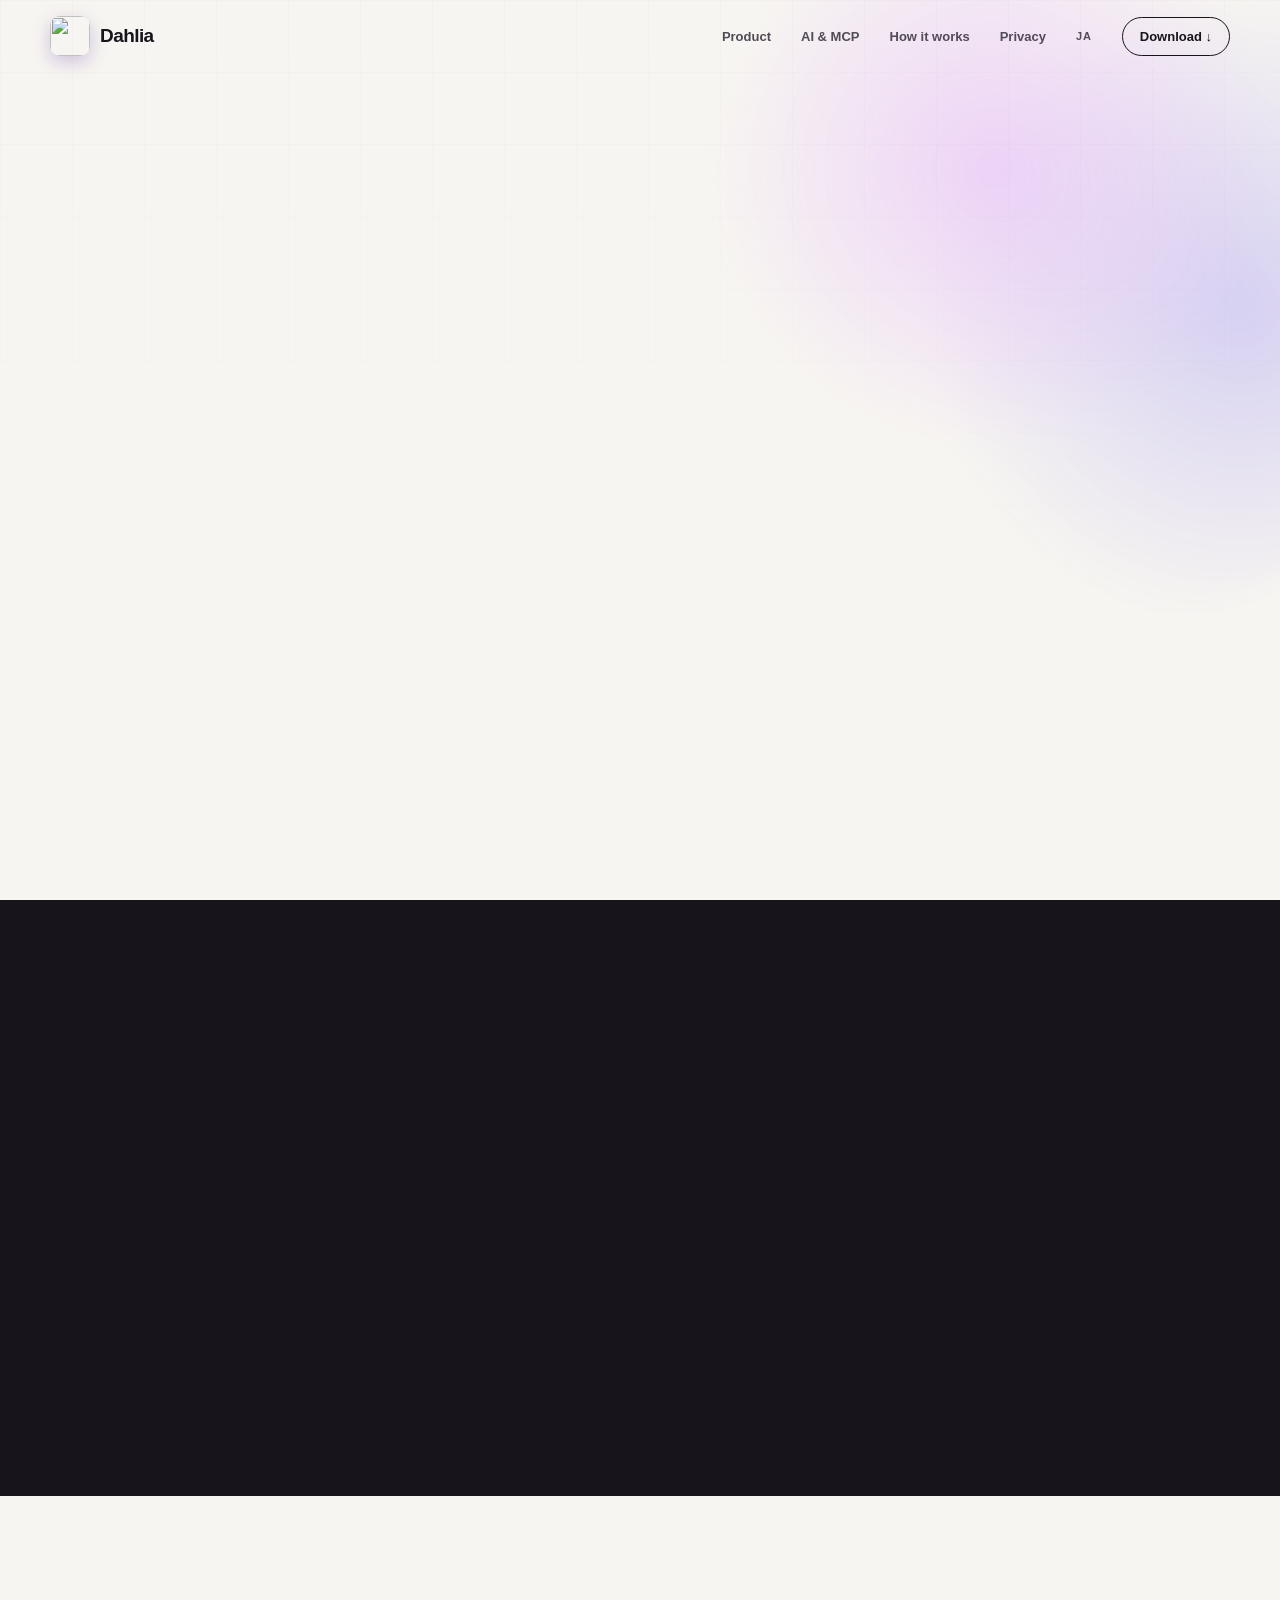
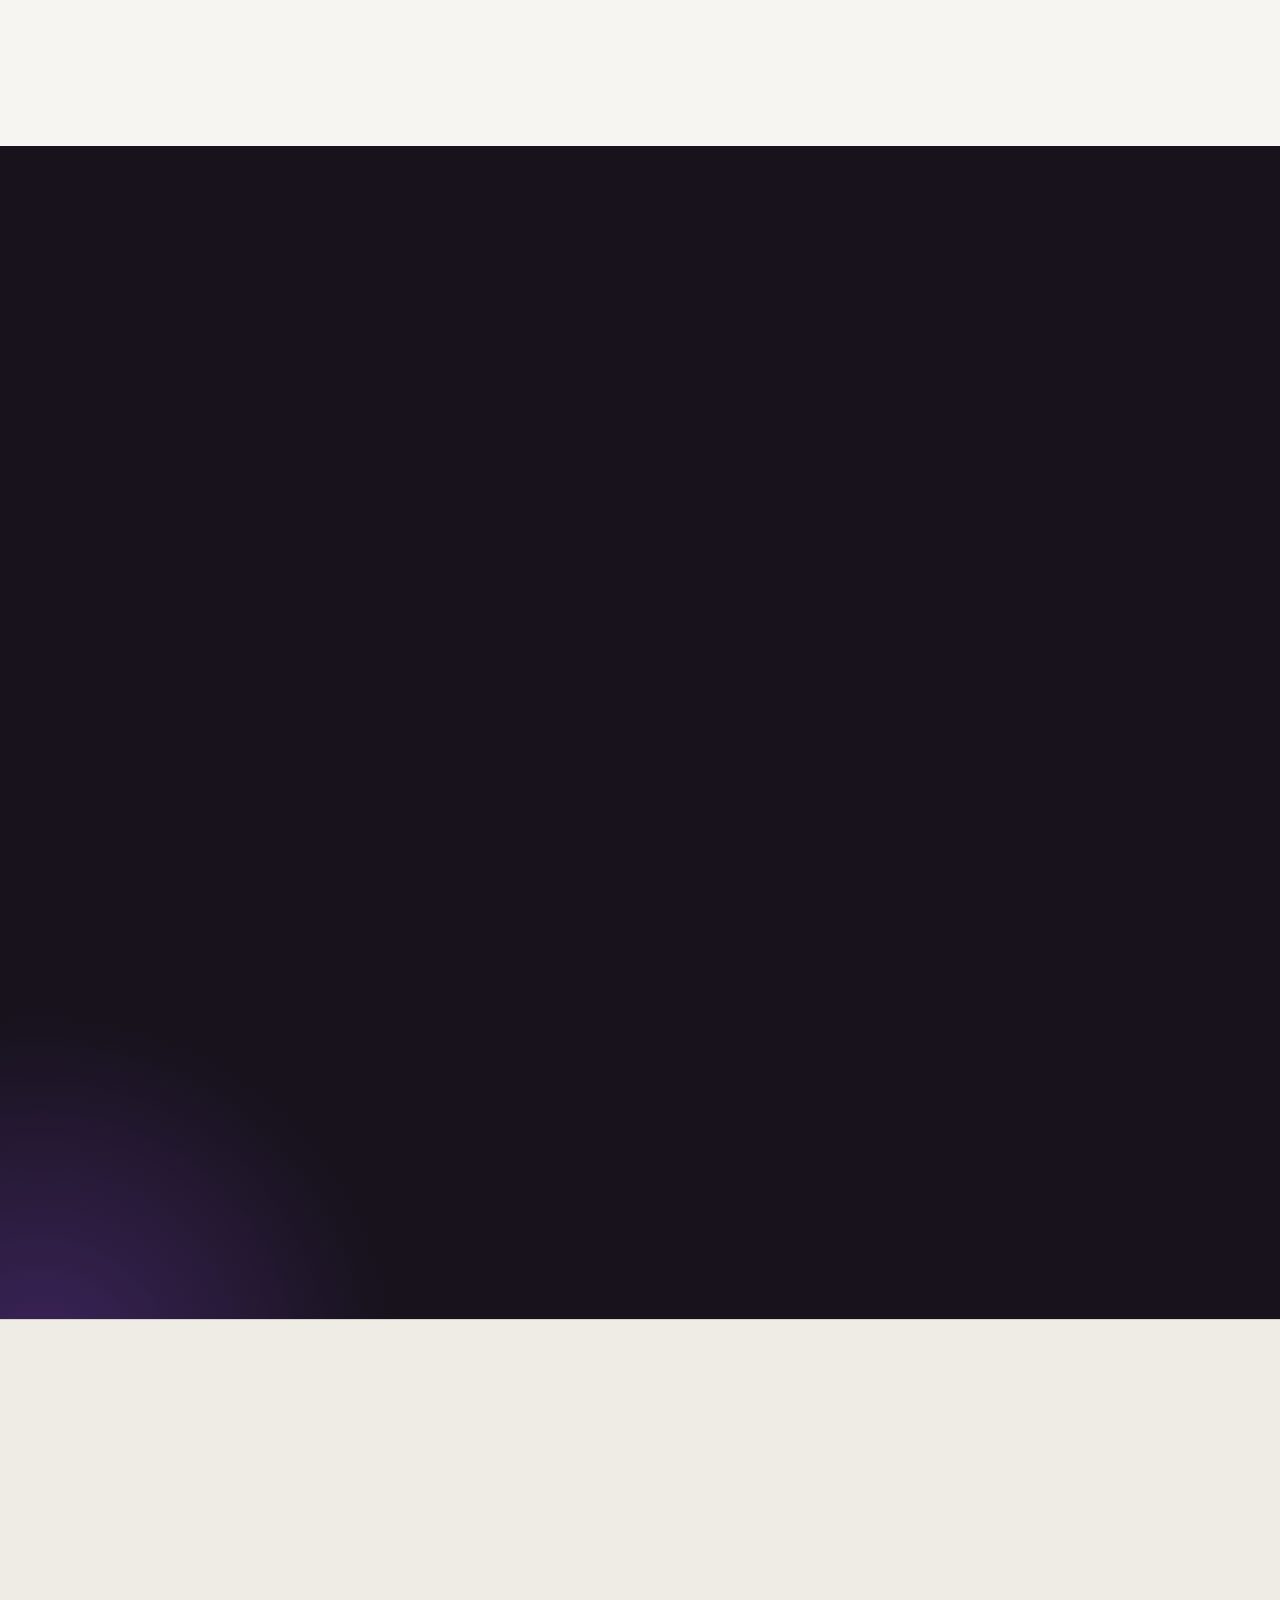
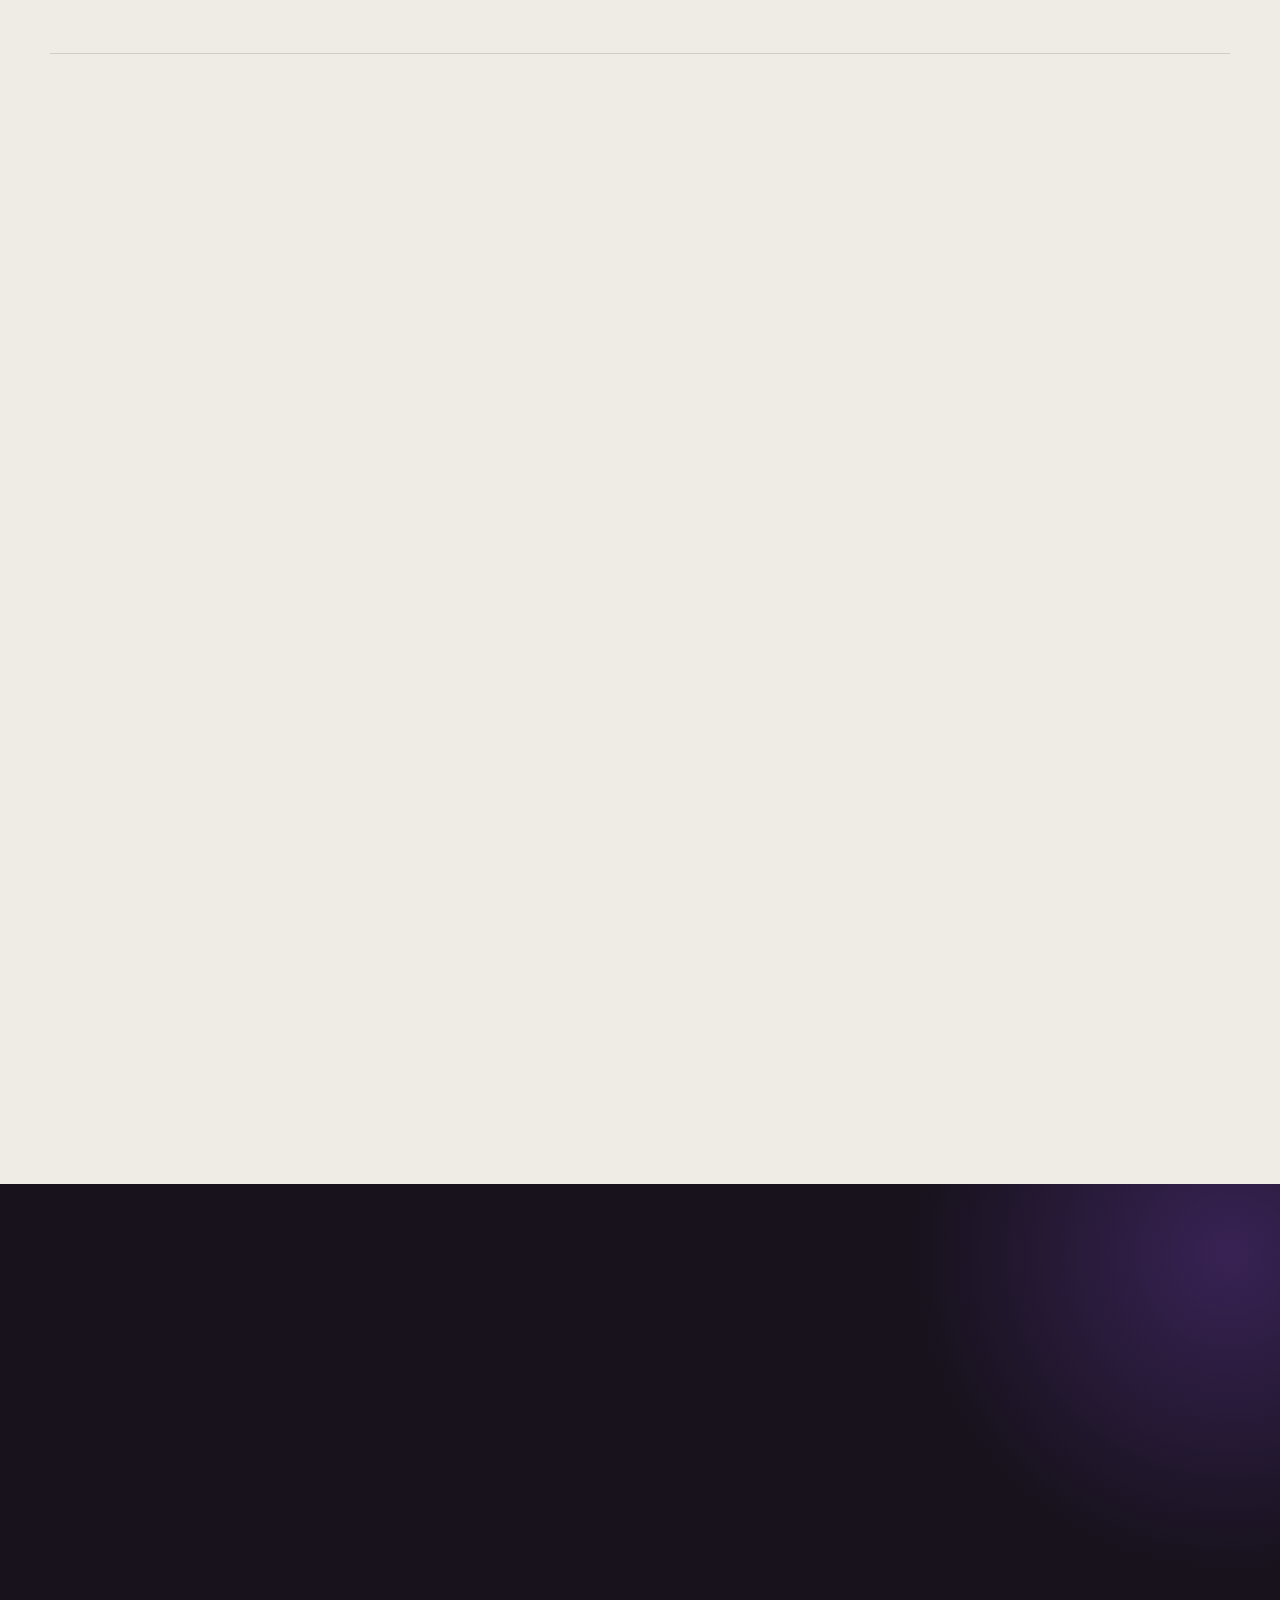
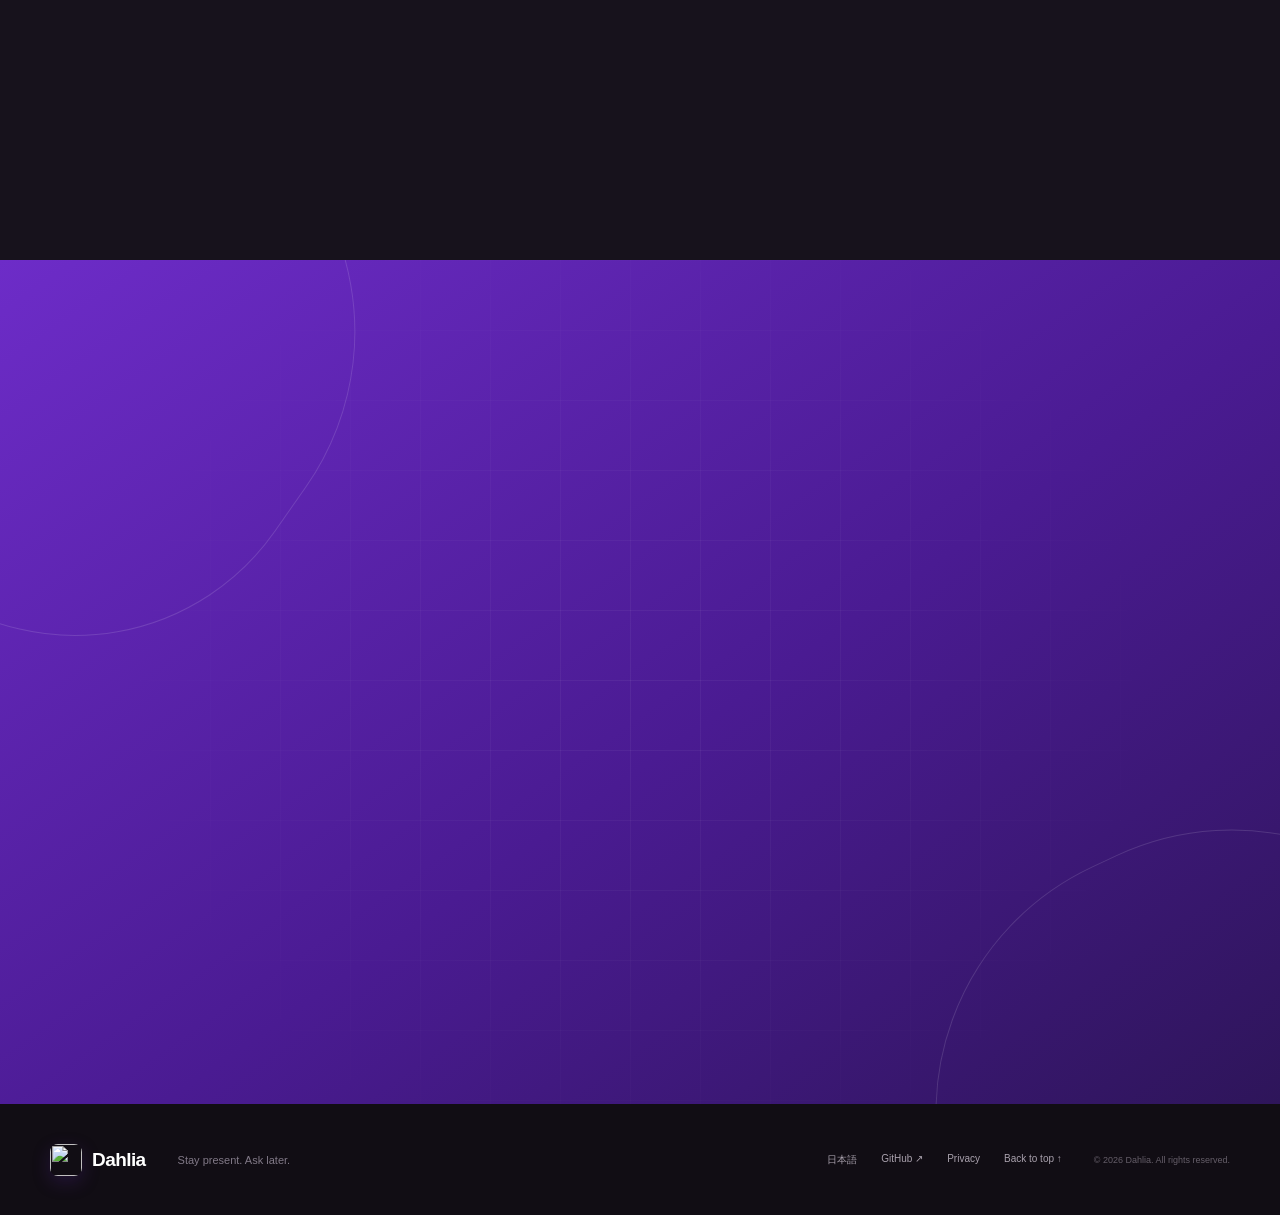
==== website/index.html @ 1abd6cbc "Add Google OAuth consent and privacy disclosures" ====
<!doctype html>
<html lang="en">
  <head>
    <meta charset="UTF-8" />
    <meta name="viewport" content="width=device-width, initial-scale=1.0" />
    <meta name="theme-color" content="#f7f5f1" />
    <meta
      name="description"
      content="Dahlia records and transcribes meetings on your Mac, then lets you summarize, ask questions, and securely access meeting knowledge from Claude Code or Codex through a read-only MCP server."
    />
    <meta property="og:type" content="website" />
    <meta property="og:locale" content="en_US" />
    <meta property="og:site_name" content="Dahlia" />
    <meta property="og:title" content="Dahlia — Stay present. Ask later." />
    <meta
      property="og:description"
      content="Capture every meeting, ask Dahlia what mattered, and bring your meeting memory into Claude Code or Codex through read-only MCP access."
    />
    <meta
      property="og:url"
      content="https://dahlia-ai.org/"
    />
    <meta
      property="og:image"
      content="https://dahlia-ai.org/assets/og-ai.png"
    />
    <meta name="twitter:card" content="summary_large_image" />
    <meta name="twitter:title" content="Dahlia — Stay present. Ask later." />
    <meta
      name="twitter:description"
      content="Capture every meeting, ask Dahlia what mattered, and bring your meeting memory into Claude Code or Codex through read-only MCP access."
    />
    <meta
      name="twitter:image"
      content="https://dahlia-ai.org/assets/og-ai.png"
    />
    <link rel="canonical" href="https://dahlia-ai.org/" />
    <link rel="alternate" hreflang="ja" href="https://dahlia-ai.org/ja/" />
    <link rel="alternate" hreflang="en" href="https://dahlia-ai.org/" />
    <link rel="alternate" hreflang="x-default" href="https://dahlia-ai.org/" />
    <link rel="icon" type="image/png" href="assets/app-icon.png" />
    <link rel="apple-touch-icon" href="assets/app-icon.png" />
    <link rel="manifest" href="site.webmanifest" />
    <link rel="stylesheet" href="styles.css" />
    <title>Dahlia — Stay present. Ask later.</title>
  </head>
  <body>
    <a class="skip-link" href="#main">Skip to content</a>

    <header class="site-header" data-header>
      <div class="nav-shell">
        <a class="brand" href="#top" aria-label="Dahlia home">
          <img src="assets/app-icon.png" alt="" width="40" height="40" />
          <span>Dahlia</span>
        </a>

        <button
          class="nav-toggle"
          type="button"
          aria-expanded="false"
          aria-controls="site-nav"
          aria-label="Open menu"
          data-nav-toggle
        >
          <span></span><span></span>
        </button>

        <nav id="site-nav" class="site-nav" aria-label="Main navigation" data-nav>
          <a href="#features">Product</a>
          <a href="#ai">AI &amp; MCP</a>
          <a href="#workflow">How it works</a>
          <a href="privacy/">Privacy</a>
          <a class="language-link" href="ja/" lang="ja" aria-label="このページを日本語で表示">JA</a>
          <a
            class="nav-cta"
            href="https://github.com/dahlia-org/dahlia/releases/latest/download/Dahlia.dmg"
            aria-label="Download the latest Dahlia DMG"
          >
            Download <span aria-hidden="true">↓</span>
          </a>
        </nav>
      </div>
    </header>

    <main id="main">
      <section class="hero" id="top">
        <div class="hero-glow" aria-hidden="true"></div>
        <div class="hero-grid" aria-hidden="true"></div>
        <div class="section-shell hero-layout">
          <div class="hero-copy">
            <div class="eyebrow reveal">Your private meeting memory for macOS</div>
            <h1 class="reveal reveal-delay-1">
              Stay present.<br />
              <span>Ask later.</span>
            </h1>
            <p class="hero-lead reveal reveal-delay-2">
              Dahlia captures the conversation, turns it into clear meeting memory,<br class="desktop-break" />
              and lets you ask questions in the app—or from Claude Code and Codex.
            </p>
            <div class="hero-actions reveal reveal-delay-3">
              <a
                class="button button-primary"
                href="https://github.com/dahlia-org/dahlia/releases/latest/download/Dahlia.dmg"
                aria-label="Download the latest Dahlia DMG"
              >
                <span class="button-mark" aria-hidden="true">↓</span>
                Download for Mac
              </a>
              <a class="text-link" href="https://github.com/dahlia-org/dahlia" target="_blank" rel="noreferrer">View on GitHub <span aria-hidden="true">↗</span></a>
            </div>
            <div class="hero-meta reveal reveal-delay-3" aria-label="Compatibility">
              <span><i aria-hidden="true"></i> macOS 26+</span>
              <span>On-device speech</span>
              <span>In-app AI + MCP</span>
            </div>
          </div>

          <div class="product-stage reveal reveal-delay-2" aria-label="Preview of the Dahlia app">
            <div class="stage-orbit stage-orbit-one" aria-hidden="true"></div>
            <div class="stage-orbit stage-orbit-two" aria-hidden="true"></div>
            <div class="floating-note note-one" aria-hidden="true">
              <span class="note-icon">✦</span>
              <span><b>Ask Dahlia</b><small>Answers from your meetings</small></span>
            </div>
            <div class="floating-note note-two" aria-hidden="true">
              <span class="menu-note-icon">▦</span>
              <span><b>Next event in 12 min</b><small>Join and record together</small></span>
            </div>

            <div class="mac-window">
              <div class="window-bar">
                <div class="traffic-lights" aria-hidden="true"><i></i><i></i><i></i></div>
                <div class="window-tools" aria-hidden="true">
                  <span>▤</span><span>□</span><span>▦</span><span>▭</span><span>⚙</span>
                </div>
                <div class="app-tabs" role="tablist" aria-label="Dahlia content views">
                  <button id="notes-tab" type="button" role="tab" tabindex="-1" aria-selected="false" aria-controls="notes-panel" data-app-tab="notes">Notes</button>
                  <button id="screenshots-tab" type="button" role="tab" tabindex="-1" aria-selected="false" aria-controls="screenshots-panel" data-app-tab="screenshots">Screenshots</button>
                  <button id="transcript-tab" type="button" role="tab" tabindex="-1" aria-selected="false" aria-controls="transcript-panel" data-app-tab="transcript">Transcript</button>
                  <button id="summary-tab" class="active" type="button" role="tab" aria-selected="true" aria-controls="summary-panel" data-app-tab="summary">Summary</button>
                </div>
                <div class="window-actions" aria-hidden="true"><span>↥</span><span>✦</span><span class="window-record">◉</span></div>
              </div>
              <div class="window-body">
                <aside class="app-sidebar">
                  <div class="search-bar">⌕&nbsp;&nbsp;Search meetings…</div>
                  <small>Today</small>
                  <button class="meeting-row active" type="button" tabindex="-1">
                    <i class="meeting-icon purple">▥</i>
                    <span><b>Team weekly</b><em>10:00&nbsp;&nbsp;32:18</em></span>
                  </button>
                  <button class="meeting-row" type="button" tabindex="-1">
                    <i class="meeting-icon blue">▥</i>
                    <span><b>Design review</b><em>09:00&nbsp;&nbsp;28:42</em></span>
                  </button>
                  <button class="meeting-row" type="button" tabindex="-1">
                    <i class="meeting-icon amber">▥</i>
                    <span><b>Project sync</b><em>Yesterday&nbsp;&nbsp;45:06</em></span>
                  </button>
                  <div class="sidebar-projects">
                    <small>Projects</small>
                    <p>▾ &nbsp; Product</p>
                    <p>　⌗ &nbsp; Weekly</p>
                    <p>　⌗ &nbsp; Research</p>
                  </div>
                </aside>

                <div class="app-main">
                  <div class="meeting-header">
                    <div>
                      <span class="demo-badge">Demo data</span>
                      <h2>Team weekly</h2>
                    </div>
                    <div class="record-badge"><i></i> 00:32:18</div>
                  </div>
                  <div class="meeting-meta" aria-hidden="true">
                    <span>▦ Today 10:00 · 32:18</span><span>▭ Product / Weekly⌄</span>
                  </div>
                  <div class="meeting-tags" aria-hidden="true">
                    <span>● weekly</span><span>● roadmap</span><span>● design</span><b>◇ Add tag</b>
                  </div>

                  <div id="summary-panel" class="app-panel" role="tabpanel" aria-labelledby="summary-tab" data-app-panel="summary">
                    <div class="summary-toolbar" aria-hidden="true"><span>▣ Open in Obsidian</span><span>◎ Open in browser</span></div>
                    <div class="summary-intro">
                      <span class="sparkle">✦</span>
                      <div><b>Team weekly: priorities and next actions</b><small>32-minute meeting summarized · Just now</small></div>
                    </div>
                    <div class="summary-block">
                      <h3>Overview</h3>
                      <p>We aligned on priorities for the next release and clarified ownership across the team.<em>00:01:12</em></p>
                    </div>
                    <div class="summary-block">
                      <h3>Decisions</h3>
                      <ul>
                        <li><i>✓</i><span>Decide the rollout scope after reviewing usage <em>00:08:24</em></span></li>
                        <li><i>✓</i><span>Update the sharing template before next time <em>00:16:40</em></span></li>
                      </ul>
                    </div>
                    <div class="action-card">
                      <div><span>Next actions</span><b>2</b></div>
                      <p><i></i> Update the sharing template <small>Before next time</small></p>
                      <p><i></i> Organize feedback <small>This week</small></p>
                    </div>
                  </div>

                  <div id="transcript-panel" class="app-panel transcript-panel" role="tabpanel" aria-labelledby="transcript-tab" data-app-panel="transcript" hidden>
                    <div class="transcript-line">
                      <time>00:28:12</time><span class="speaker speaker-a">Mic</span>
                      <p>For the next release, let’s prioritize the sharing flow.</p>
                    </div>
                    <div class="transcript-line">
                      <time>00:28:24</time><span class="speaker speaker-b">System</span>
                      <p>Let’s review usage before deciding how broadly to release it.</p>
                    </div>
                    <div class="transcript-line">
                      <time>00:29:03</time><span class="speaker speaker-a">Mic</span>
                      <p>I’ll update the sharing template before our next meeting.</p>
                    </div>
                    <div class="transcript-line current">
                      <time>00:32:18</time><span class="speaker speaker-b">System</span>
                      <p>Let’s confirm owners and deadlines, then wrap up. <i></i></p>
                    </div>
                    <div class="listening-line"><i></i> Listening…</div>
                  </div>

                  <div id="screenshots-panel" class="app-panel screenshots-panel" role="tabpanel" aria-labelledby="screenshots-tab" data-app-panel="screenshots" hidden>
                    <div class="shot-grid" aria-label="Sample screenshots">
                      <div class="shot-card"><div class="shot-art shot-art-a"><i></i><i></i><i></i></div><span>00:04:16</span></div>
                      <div class="shot-card"><div class="shot-art shot-art-b"><i></i><i></i><i></i></div><span>00:11:43</span></div>
                      <div class="shot-card"><div class="shot-art shot-art-c"><i></i><i></i><i></i></div><span>00:18:27</span></div>
                      <div class="shot-card"><div class="shot-art shot-art-d"><i></i><i></i><i></i></div><span>00:26:05</span></div>
                    </div>
                  </div>

                  <div id="notes-panel" class="app-panel notes-panel" role="tabpanel" aria-labelledby="notes-tab" data-app-panel="notes" hidden>
                    <div class="notes-paper">
                      <span>Meeting notes</span>
                      <p>• Confirm priorities for the next release</p>
                      <p>・Update the sharing template</p>
                      <p>• Organize feedback before the next meeting</p>
                    </div>
                  </div>
                </div>
              </div>
            </div>
          </div>
        </div>

        <div class="section-shell proof-strip reveal">
          <span>Google Meet</span><i></i><span>Zoom</span><i></i><span>Microsoft Teams</span><i></i><span>Slack</span><i></i><span>FaceTime</span>
          <strong>Works with any meeting app</strong>
        </div>
      </section>

      <section class="statement-section">
        <div class="section-shell statement-grid">
          <p class="section-index reveal">01 — WHY DAHLIA</p>
          <div>
            <h2 class="statement reveal">
              A meeting is more useful<br />
              <span>after it ends.</span>
            </h2>
            <p class="statement-copy reveal">
              Dahlia keeps the conversation as structured, local meeting memory—not another document to forget.
              Summarize it, ask it questions, or bring it into the AI tools where your work already happens.
            </p>
          </div>
        </div>
      </section>

      <section class="features-section" id="features">
        <div class="section-shell">
          <div class="section-heading reveal">
            <p class="section-index">02 — FEATURES</p>
            <h2>One meeting memory.<br />Three ways it works.</h2>
            <p>Capture the facts, understand what matters, and put that knowledge back to work.</p>
          </div>

          <div class="bento-grid">
            <article class="feature-card feature-card-wide feature-audio reveal">
              <div class="feature-copy">
                <span class="feature-number">01</span>
                <h3>Capture the whole meeting.</h3>
                <p>Join from the menu bar, record microphone and system audio together, and keep the words and meaningful screen changes in sync.</p>
                <div class="feature-tags"><span>One-click join</span><span>On-device speech</span><span>Smart screenshots</span></div>
              </div>
              <div class="wave-visual" aria-hidden="true">
                <div class="wave-label"><span><i class="mic-dot"></i> You</span><span>10:24</span></div>
                <div class="waveform wave-one"></div>
                <div class="wave-label"><span><i class="system-dot"></i> System audio</span><span>10:24</span></div>
                <div class="waveform wave-two"></div>
                <div class="wave-time"><span>00:00</span><span>00:15</span><span>00:30</span><span>00:45</span></div>
              </div>
            </article>

            <article class="feature-card feature-agent reveal">
              <span class="feature-number">02</span>
              <h3>Ask, don’t hunt.</h3>
              <p>Summarize a meeting or ask the in-app AI what was decided, why it mattered, and what happens next.</p>
              <div class="mini-summary" aria-hidden="true">
                <span>✦ Ask Dahlia</span>
                <p><i>✓</i> What did we decide?</p>
                <p><i>✓</i> Who owns the follow-up?</p>
                <p><i>✓</i> Compare this with last week</p>
              </div>
            </article>

            <article class="feature-card feature-mcp reveal">
              <span class="feature-number">03</span>
              <h3>Bring meetings to your AI.</h3>
              <p>Connect Claude Code or Codex through MCP. Search meetings and read stored summaries or confirmed transcripts without granting write access.</p>
              <div class="mcp-card-visual" aria-hidden="true">
                <div class="mcp-client-row"><span>Claude Code</span><i></i><span>Codex</span></div>
                <div class="mcp-tool-row"><code>query_meetings</code><b>READ ONLY</b></div>
                <div class="mcp-tool-row"><code>get_meeting</code><b>VAULT SCOPED</b></div>
                <div class="mcp-tool-row"><code>get_meeting_transcript</code><b>CONFIRMED</b></div>
              </div>
            </article>

            <p class="support-heading reveal">Everything around it, already handled.</p>

            <article class="feature-card feature-support feature-menubar reveal">
              <div class="feature-copy">
                <span class="feature-number">CALENDAR</span>
                <h3>From event to recording.</h3>
                <p>See today’s agenda in the menu bar, then open the meeting and start recording together.</p>
                <div class="feature-tags"><span>Calendar agenda</span><span>Join + record</span><span>Quick controls</span></div>
              </div>
              <div class="menubar-visual" aria-hidden="true">
                <div class="mac-menu-strip"><span>▦</span><strong>Product weekly · Starts in 12 min</strong><b>◉</b></div>
                <div class="menu-popover">
                  <small>Today</small>
                  <div class="agenda-event">
                    <div><i>●</i><span class="agenda-details"><b>10:00&nbsp;&nbsp;Product weekly</b><em>Google Calendar</em></span><strong>›</strong></div>
                    <span class="agenda-action"><i>◉</i> Join Meeting (with recording)</span>
                  </div>
                  <hr />
                  <p><i>◉</i> Start Recording</p>
                  <p><i>▤</i> Live Subtitles</p>
                  <p><i>□</i> Open Dahlia</p>
                </div>
              </div>
            </article>

            <article class="feature-card feature-support feature-screenshots reveal">
              <div class="feature-copy">
                <span class="feature-number">VISUAL CONTEXT</span>
                <h3>Save what changed.</h3>
                <p>Dahlia saves meaningful changes from the screen or window you choose, in sync with the conversation.</p>
                <div class="feature-tags"><span>Auto capture</span><span>Change detection</span><span>Multimodal AI</span></div>
              </div>
              <div class="screenshot-capture-visual" aria-hidden="true">
                <div class="capture-settings-row">
                  <span><i></i> Automatic screenshots</span>
                  <b>Every 30 sec</b>
                  <em>20% change</em>
                </div>
                <div class="capture-sequence">
                  <div class="capture-frame">
                    <div class="capture-slide capture-slide-a"><i></i><i></i><i></i></div>
                    <span>00:00</span><b>Saved</b>
                  </div>
                  <div class="capture-connector"><i></i><span>No change</span></div>
                  <div class="capture-frame is-skipped">
                    <div class="capture-slide capture-slide-a"><i></i><i></i><i></i></div>
                    <span>00:30</span><b>Skipped</b>
                  </div>
                  <div class="capture-connector is-active"><i></i><span>Changed</span></div>
                  <div class="capture-frame">
                    <div class="capture-slide capture-slide-b"><i></i><i></i><i></i></div>
                    <span>01:00</span><b>Saved</b>
                  </div>
                </div>
              </div>
            </article>

            <article class="feature-card feature-support feature-organize reveal">
              <div class="feature-copy">
                <span class="feature-number">ORGANIZE</span>
                <h3>Keep it useful.</h3>
                <p>Use projects and tags, then export to Markdown, Obsidian, or Google Drive when you need to share.</p>
                <div class="export-row" aria-label="Supported organization and export destinations">
                  <span>MD</span><span>Ob</span><span>G</span><span>#</span>
                </div>
              </div>
              <div class="folder-visual" aria-hidden="true">
                <div class="folder-card folder-back"><span>RESEARCH</span></div>
                <div class="folder-card folder-middle"><span>MEETINGS</span></div>
                <div class="folder-card folder-front">
                  <small>PROJECT / DAHLIA</small>
                  <h4>Product weekly</h4>
                  <p>Prioritize improvements to the sharing flow in the next release.</p>
                  <div><span>#product</span><span>#weekly</span></div>
                </div>
              </div>
            </article>
          </div>
        </div>
      </section>

      <section class="ai-section" id="ai">
        <div class="ai-glow" aria-hidden="true"></div>
        <div class="section-shell">
          <div class="ai-heading reveal">
            <p class="section-index">03 — ONE MEMORY, TWO WAYS IN</p>
            <div>
              <h2>Ask in Dahlia.<br />Continue in your tools.</h2>
              <p>The in-app agent and MCP clients work from the same local meeting database, with access limited to the Vault you choose.</p>
            </div>
          </div>

          <div class="ai-showcase">
            <article class="agent-demo reveal">
              <div class="demo-topline"><span><i>✦</i> Dahlia AI</span><b>IN APP</b></div>
              <div class="chat-question">What changed from last week’s product meeting?</div>
              <div class="chat-answer">
                <span class="answer-mark">✦</span>
                <div>
                  <p>The team narrowed the rollout to invited workspaces first. The sharing template is now assigned to Maya for Friday.</p>
                  <small>Based on 2 meetings in Product / Weekly</small>
                </div>
              </div>
              <div class="chat-composer"><span>Ask about your meetings…</span><b>↑</b></div>
            </article>

            <article class="mcp-demo reveal">
              <div class="demo-topline"><span><i>⌁</i> Dahlia MCP</span><b>LOCAL · READ ONLY</b></div>
              <h3>Your meeting context, where the next action happens.</h3>
              <p>Copy the registration command from Settings, then let Claude Code or Codex find meetings, read summaries, and inspect confirmed original transcript segments.</p>
              <div class="client-pills" aria-label="Supported MCP clients"><span>Claude Code</span><span>Codex CLI</span></div>
              <ul class="access-list">
                <li><i>01</i><span><b>Search meetings</b><small>By title, project, tag, or date</small></span></li>
                <li><i>02</i><span><b>Read stored summaries</b><small>Markdown, exactly as Dahlia saved it</small></span></li>
                <li><i>03</i><span><b>Inspect confirmed transcripts</b><small>No notes, screenshots, audio, or drafts exposed</small></span></li>
              </ul>
            </article>
          </div>
        </div>
      </section>

      <section class="workflow-section" id="workflow">
        <div class="section-shell">
          <div class="workflow-heading reveal">
            <p class="section-index">04 — HOW IT WORKS</p>
            <h2>From live conversation<br />to working context.</h2>
          </div>

          <ol class="steps-list">
            <li class="step reveal">
              <span class="step-number">1</span>
              <div class="step-visual step-record" aria-hidden="true">
                <span class="record-ring"><i></i></span>
                <p>Click to record</p>
              </div>
              <div class="step-copy"><small>CAPTURE</small><h3>Stay in the meeting</h3><p>Join from the menu bar and start recording in one click. Dahlia keeps the audio, transcript, and selected visual context aligned.</p></div>
            </li>
            <li class="step reveal">
              <span class="step-number">2</span>
              <div class="step-visual step-transcribe" aria-hidden="true">
                <div><span>00:12</span><p>For the next release—</p></div>
                <div><span>00:16</span><p>Let’s prioritize sharing.</p></div>
                <i></i>
              </div>
              <div class="step-copy"><small>UNDERSTAND</small><h3>Review or ask</h3><p>Generate a structured summary, or ask the in-app agent for decisions, background, and follow-ups across meetings in the selected Vault.</p></div>
            </li>
            <li class="step reveal">
              <span class="step-number">3</span>
              <div class="step-visual step-summarize" aria-hidden="true">
                <span>⌁</span><div><i></i><i></i><i></i></div><b>MCP</b>
              </div>
              <div class="step-copy"><small>ACT</small><h3>Carry the context forward</h3><p>Export the note, or let Claude Code and Codex read the relevant meetings through Vault-scoped, read-only MCP access.</p></div>
            </li>
          </ol>
        </div>
      </section>

      <section class="privacy-section" id="privacy">
        <div class="privacy-glow" aria-hidden="true"></div>
        <div class="section-shell privacy-layout">
          <div class="privacy-copy reveal">
            <p class="section-index">05 — LOCAL BY DESIGN</p>
            <h2>Your meeting memory<br />stays yours.</h2>
            <p>
              Dahlia stores meetings in a local SQLite database and processes speech on your Mac.
              AI receives context only when you ask a question, generate a summary, or enable automatic summaries.
              External clients get read-only access to the Vault you explicitly select.
            </p>
          </div>
          <div class="privacy-cards">
            <article class="privacy-card reveal">
              <span class="privacy-icon" aria-hidden="true">◉</span>
              <div><h3>Local meeting database</h3><p>Transcripts, summaries, screenshots, and notes are organized in Dahlia on your Mac.</p></div>
            </article>
            <article class="privacy-card reveal">
              <span class="privacy-icon" aria-hidden="true">⌁</span>
              <div><h3>On-device transcription</h3><p>Apple Speech turns conversation into text locally while you record.</p></div>
            </article>
            <article class="privacy-card reveal">
              <span class="privacy-icon" aria-hidden="true">⌂</span>
              <div><h3>Scoped, read-only access</h3><p>MCP exposes only meeting search, stored summaries, and confirmed original transcripts in the selected Vault.</p></div>
            </article>
          </div>
        </div>
      </section>

      <section class="final-cta">
        <div class="cta-petal cta-petal-a" aria-hidden="true"></div>
        <div class="cta-petal cta-petal-b" aria-hidden="true"></div>
        <div class="section-shell cta-inner reveal">
          <img src="assets/app-icon.png" alt="Dahlia" width="104" height="104" />
          <p class="section-index">READY FOR YOUR NEXT MEETING?</p>
          <h2>Stay present now.<br />Ask anything later.</h2>
          <p>Turn every meeting into context you can search,<br />question, and carry into your next piece of work.</p>
          <a
            class="button button-light"
            href="https://github.com/dahlia-org/dahlia/releases/latest/download/Dahlia.dmg"
            aria-label="Download the latest Dahlia DMG"
          >
            Download the latest release <span aria-hidden="true">↓</span>
          </a>
          <span class="cta-meta">macOS 26+ · Latest release · DMG</span>
        </div>
      </section>
    </main>

    <footer class="site-footer">
      <div class="section-shell footer-inner">
        <a class="brand footer-brand" href="#top">
          <img src="assets/app-icon.png" alt="" width="32" height="32" />
          <span>Dahlia</span>
        </a>
        <p>Stay present. Ask later.</p>
        <div class="footer-links">
          <a href="ja/" lang="ja">日本語</a>
          <a href="https://github.com/dahlia-org/dahlia" target="_blank" rel="noreferrer">GitHub ↗</a>
          <a href="privacy/">Privacy</a>
          <a href="#top">Back to top ↑</a>
        </div>
        <small>© 2026 Dahlia. All rights reserved.</small>
      </div>
    </footer>

    <script src="script.js" defer></script>
  </body>
</html>
---- website/styles.css ----
:root {
  color-scheme: light;
  --paper: #f7f5f1;
  --card: #fffefa;
  --ink: #17141c;
  --muted: #69636f;
  --line: rgba(31, 24, 37, 0.12);
  --violet: #7041e6;
  --violet-deep: #4b1eaa;
  --magenta: #c840d5;
  --radius-lg: 36px;
  --shell: min(1180px, calc(100% - 48px));
  font-family: -apple-system, BlinkMacSystemFont, "SF Pro Display", "Hiragino Sans", "Yu Gothic UI", sans-serif;
  font-synthesis: none;
  text-rendering: optimizeLegibility;
}

* {
  box-sizing: border-box;
}

html {
  scroll-behavior: smooth;
  scroll-padding-top: 96px;
}

body {
  margin: 0;
  color: var(--ink);
  background: var(--paper);
  overflow-x: hidden;
}

body.nav-open {
  overflow: hidden;
}

a {
  color: inherit;
  text-decoration: none;
}

button,
a {
  -webkit-tap-highlight-color: transparent;
}

button,
input,
textarea,
select {
  font: inherit;
}

img {
  display: block;
  max-width: 100%;
}

.skip-link {
  position: fixed;
  top: 12px;
  left: 12px;
  z-index: 100;
  padding: 10px 16px;
  border-radius: 10px;
  background: var(--ink);
  color: white;
  transform: translateY(-150%);
  transition: transform 180ms ease;
}

.skip-link:focus {
  transform: translateY(0);
}

.section-shell {
  width: var(--shell);
  margin-inline: auto;
}

.heading-line,
.copy-line {
  display: block;
}

.mobile-copy-line {
  display: inline;
}

html[lang="ja"] :where(h1, h2, h3) {
  text-wrap: balance;
}

html[lang="ja"] p {
  text-wrap: pretty;
}

html[lang="ja"] .hero h1 {
  font-size: clamp(52px, 5.1vw, 76px);
  line-height: 1.06;
  letter-spacing: -0.055em;
}

html[lang="ja"] .statement {
  font-size: clamp(44px, 5.7vw, 76px);
  line-height: 1.12;
  letter-spacing: -0.05em;
}

html[lang="ja"] :where(.section-heading h2, .ai-heading h2, .workflow-heading h2, .privacy-copy h2) {
  letter-spacing: -0.045em;
}

.site-header {
  position: fixed;
  inset: 0 0 auto;
  z-index: 50;
  padding: 16px 0;
  transition: padding 240ms ease, background 240ms ease, border-color 240ms ease;
  border-bottom: 1px solid transparent;
}

.site-header.scrolled {
  padding-block: 10px;
  background: rgba(247, 245, 241, 0.82);
  border-color: rgba(31, 24, 37, 0.08);
  -webkit-backdrop-filter: blur(20px) saturate(140%);
  backdrop-filter: blur(20px) saturate(140%);
}

.nav-shell {
  width: var(--shell);
  margin-inline: auto;
  display: flex;
  align-items: center;
  justify-content: space-between;
}

.brand {
  display: inline-flex;
  align-items: center;
  gap: 10px;
  font-size: 19px;
  font-weight: 740;
  letter-spacing: -0.03em;
}

.brand img {
  border-radius: 10px;
  box-shadow: 0 6px 18px rgba(91, 45, 163, 0.25);
}

.site-nav {
  display: flex;
  align-items: center;
  gap: 30px;
  font-size: 13px;
  font-weight: 650;
}

.site-nav > a:not(.nav-cta) {
  position: relative;
  color: #514b57;
}

.site-nav > a:not(.nav-cta)::after {
  content: "";
  position: absolute;
  inset: auto 0 -7px;
  height: 1px;
  background: var(--violet);
  transform: scaleX(0);
  transform-origin: right;
  transition: transform 180ms ease;
}

.site-nav > a:not(.nav-cta):hover::after {
  transform: scaleX(1);
  transform-origin: left;
}

.site-nav .language-link {
  color: var(--violet);
  font-size: 11px;
  letter-spacing: 0.08em;
}

.nav-cta {
  padding: 11px 17px;
  border: 1px solid var(--ink);
  border-radius: 99px;
  transition: color 180ms ease, background 180ms ease, transform 180ms ease;
}

.nav-cta:hover {
  color: white;
  background: var(--ink);
  transform: translateY(-1px);
}

.nav-toggle {
  display: none;
  width: 44px;
  height: 44px;
  border: 0;
  border-radius: 50%;
  background: transparent;
}

.nav-toggle span {
  display: block;
  width: 21px;
  height: 1.5px;
  margin: 6px auto;
  background: var(--ink);
  transition: transform 180ms ease;
}

.hero {
  position: relative;
  min-height: 100vh;
  padding: 148px 0 42px;
  overflow: hidden;
}

.hero-glow {
  position: absolute;
  width: 780px;
  height: 780px;
  right: -210px;
  top: -160px;
  border-radius: 50%;
  background:
    radial-gradient(circle at 36% 42%, rgba(225, 169, 255, 0.63), transparent 42%),
    radial-gradient(circle at 68% 60%, rgba(116, 100, 244, 0.36), transparent 45%);
  filter: blur(12px);
  opacity: 0.7;
}

.hero-grid {
  position: absolute;
  inset: 0;
  opacity: 0.24;
  background-image:
    linear-gradient(rgba(39, 28, 47, 0.07) 1px, transparent 1px),
    linear-gradient(90deg, rgba(39, 28, 47, 0.07) 1px, transparent 1px);
  background-size: 72px 72px;
  -webkit-mask-image: linear-gradient(to bottom, black, transparent 76%);
  mask-image: linear-gradient(to bottom, black, transparent 76%);
}

.hero-layout {
  position: relative;
  z-index: 2;
  display: grid;
  grid-template-columns: minmax(400px, 0.86fr) minmax(570px, 1.14fr);
  gap: 52px;
  align-items: center;
}

.eyebrow,
.section-index {
  margin: 0;
  font-size: 11px;
  line-height: 1.4;
  font-weight: 760;
  letter-spacing: 0.16em;
  text-transform: uppercase;
  color: var(--violet);
}

.eyebrow {
  display: inline-flex;
  align-items: center;
  gap: 9px;
  padding: 8px 12px;
  border: 1px solid rgba(112, 65, 230, 0.24);
  border-radius: 999px;
  background: rgba(255, 255, 255, 0.55);
}

.eyebrow::before {
  content: "";
  width: 6px;
  height: 6px;
  border-radius: 50%;
  background: linear-gradient(135deg, var(--violet), var(--magenta));
  box-shadow: 0 0 0 4px rgba(112, 65, 230, 0.12);
}

.hero h1 {
  max-width: 640px;
  margin: 25px 0 22px;
  font-size: clamp(54px, 5.4vw, 82px);
  line-height: 1.03;
  letter-spacing: -0.07em;
  font-weight: 780;
}

.hero h1 .hero-accent {
  display: inline-block;
  margin-inline: 0.06em;
  color: transparent;
  background: linear-gradient(135deg, var(--violet) 15%, var(--magenta) 85%);
  -webkit-background-clip: text;
  background-clip: text;
}

.hero h1 > .heading-line,
.statement > .heading-line {
  white-space: nowrap;
}

.hero-lead {
  margin: 0;
  color: var(--muted);
  font-size: 16px;
  line-height: 1.85;
  letter-spacing: 0.015em;
}

.hero-actions {
  display: flex;
  align-items: center;
  gap: 24px;
  margin-top: 34px;
}

.button {
  min-height: 54px;
  display: inline-flex;
  align-items: center;
  justify-content: center;
  gap: 11px;
  padding: 0 22px;
  border-radius: 999px;
  font-size: 14px;
  font-weight: 720;
  transition: transform 180ms ease, box-shadow 180ms ease, background 180ms ease;
}

.button-primary {
  color: white;
  background: var(--ink);
  box-shadow: 0 10px 26px rgba(23, 20, 28, 0.2);
}

.button-primary:hover {
  transform: translateY(-2px);
  background: var(--violet-deep);
  box-shadow: 0 14px 34px rgba(78, 35, 166, 0.27);
}

.button-mark {
  width: 23px;
  height: 23px;
  display: grid;
  place-items: center;
  border-radius: 7px;
  background: rgba(255, 255, 255, 0.15);
  font-size: 12px;
}

.text-link {
  font-size: 13px;
  font-weight: 650;
  border-bottom: 1px solid rgba(23, 20, 28, 0.32);
  padding-bottom: 3px;
}

.hero-meta {
  display: flex;
  flex-wrap: wrap;
  gap: 10px 18px;
  margin-top: 30px;
  color: #706974;
  font-size: 10px;
  font-weight: 660;
  letter-spacing: 0.06em;
  text-transform: uppercase;
}

.hero-meta span {
  display: inline-flex;
  align-items: center;
  gap: 7px;
}

.hero-meta i {
  width: 7px;
  height: 7px;
  border-radius: 50%;
  background: #53bd77;
  box-shadow: 0 0 0 4px rgba(83, 189, 119, 0.13);
}

.product-stage {
  position: relative;
  padding: 64px 0 54px;
  isolation: isolate;
}

.stage-orbit {
  position: absolute;
  z-index: -1;
  border: 1px solid rgba(90, 49, 159, 0.16);
  border-radius: 50%;
}

.stage-orbit-one {
  width: 680px;
  height: 680px;
  left: 30px;
  top: -30px;
}

.stage-orbit-two {
  width: 520px;
  height: 520px;
  left: 110px;
  top: 50px;
  border-style: dashed;
}

.mac-window {
  position: relative;
  z-index: 2;
  width: 720px;
  max-width: 100%;
  aspect-ratio: 1.42;
  overflow: hidden;
  border: 1px solid rgba(48, 31, 60, 0.2);
  border-radius: 18px;
  background: #f8f7f8;
  box-shadow:
    0 38px 96px rgba(55, 31, 78, 0.25),
    0 5px 15px rgba(55, 31, 78, 0.1),
    inset 0 0 0 1px rgba(255, 255, 255, 0.88);
  transform: perspective(1600px) rotateY(-2.5deg) rotateX(1.5deg);
  transform-origin: center;
}

.window-bar {
  height: 48px;
  display: grid;
  grid-template-columns: 76px 132px minmax(250px, 1fr) 88px;
  gap: 8px;
  align-items: center;
  padding: 0 14px;
  border-bottom: 1px solid rgba(36, 25, 44, 0.11);
  background: rgba(255, 255, 255, 0.78);
}

.traffic-lights {
  display: flex;
  gap: 7px;
}

.traffic-lights i {
  width: 10px;
  height: 10px;
  border-radius: 50%;
  background: #ff5d57;
}

.traffic-lights i:nth-child(2) { background: #febc2e; }
.traffic-lights i:nth-child(3) { background: #28c840; }

.window-tools {
  display: flex;
  align-items: center;
  gap: 9px;
  font-size: 10px;
  font-weight: 680;
}

.window-tools span {
  width: 18px;
  height: 18px;
  display: grid;
  place-items: center;
  color: #5f5963;
  font-size: 11px;
}

.window-actions {
  justify-self: end;
  display: flex;
  gap: 13px;
  align-items: center;
  color: #716b74;
  font-size: 12px;
}

.window-actions span:nth-child(2) { color: #7756e8; }
.window-record { color: #ea4055; }

.window-body {
  height: calc(100% - 48px);
  display: grid;
  grid-template-columns: 27% 73%;
}

.app-sidebar {
  position: relative;
  padding: 15px 11px;
  border-right: 1px solid rgba(36, 25, 44, 0.11);
  background: #efedf1;
  font-size: 9px;
}

.search-bar {
  padding: 7px 8px;
  margin-bottom: 14px;
  color: #817985;
  border: 1px solid rgba(35, 28, 42, 0.08);
  border-radius: 7px;
  background: rgba(255, 255, 255, 0.56);
}

.app-sidebar > small,
.sidebar-projects small {
  display: block;
  padding: 0 6px 5px;
  color: #958e98;
  font-size: 7px;
  font-weight: 700;
  letter-spacing: 0.11em;
  text-transform: uppercase;
}

.meeting-row {
  width: 100%;
  display: flex;
  gap: 8px;
  padding: 8px 7px;
  margin: 2px 0;
  border: 0;
  border-radius: 8px;
  color: inherit;
  background: transparent;
  text-align: left;
}

.meeting-row.active {
  color: white;
  background: #0d73e8;
  box-shadow: 0 5px 13px rgba(13, 115, 232, 0.24);
}

.meeting-row span {
  min-width: 0;
  display: flex;
  flex-direction: column;
  gap: 3px;
}

.meeting-row b {
  overflow: hidden;
  font-size: 8.5px;
  line-height: 1.2;
  white-space: nowrap;
  text-overflow: ellipsis;
}

.meeting-row em {
  color: #918a94;
  font-size: 7px;
  font-style: normal;
}

.meeting-row.active em { color: rgba(255, 255, 255, 0.82); }

.meeting-icon {
  font-size: 7px;
}

.meeting-icon.purple { color: var(--violet); }
.meeting-icon.blue { color: #5795e5; }
.meeting-icon.amber { color: #e7a343; }

.sidebar-projects {
  padding-top: 12px;
  margin-top: 10px;
  border-top: 1px solid rgba(36, 25, 44, 0.08);
}

.sidebar-projects p {
  margin: 0;
  padding: 5px 6px;
  color: #645e67;
  font-size: 8px;
}

.app-main {
  padding: 0;
  background: #fcfbfc;
  overflow: hidden;
}

.meeting-header {
  display: flex;
  align-items: center;
  justify-content: space-between;
  padding: 16px 20px 0;
}

.meeting-header h2 {
  margin: 4px 0 0;
  font-size: 16px;
  letter-spacing: -0.03em;
}

.demo-badge {
  color: #8b8490;
  font-size: 6.5px;
  font-weight: 720;
  letter-spacing: 0.06em;
}

.meeting-meta,
.meeting-tags {
  display: flex;
  align-items: center;
  gap: 5px;
  padding-inline: 20px;
}

.meeting-meta { margin-top: 9px; }
.meeting-tags { margin-top: 6px; }

.meeting-meta span,
.meeting-tags span,
.meeting-tags b {
  padding: 4px 7px;
  border-radius: 6px;
  color: #817a84;
  background: #efedef;
  font-size: 6.4px;
  font-weight: 680;
}

.meeting-tags b {
  border: 1px dashed #c4bec6;
  background: transparent;
  font-weight: 620;
}

.record-badge {
  display: flex;
  align-items: center;
  gap: 6px;
  padding: 6px 9px;
  border: 1px solid rgba(221, 68, 89, 0.18);
  border-radius: 999px;
  color: #bc3349;
  background: rgba(255, 241, 243, 0.9);
  font-size: 7px;
  font-weight: 700;
  font-variant-numeric: tabular-nums;
}

.record-badge i {
  width: 6px;
  height: 6px;
  border-radius: 50%;
  background: #e3485f;
  animation: pulse 1.8s ease-out infinite;
}

.app-tabs {
  width: 100%;
  display: flex;
  padding: 2px;
  margin: 0;
  border-radius: 7px;
  background: #ece9ee;
}

.app-tabs button {
  min-width: 0;
  flex: 1;
  padding: 5px 4px;
  border: 0;
  border-radius: 5px;
  color: #777079;
  background: transparent;
  font-size: 6.5px;
  font-weight: 650;
  cursor: pointer;
}

.app-tabs button.active {
  color: #29242e;
  background: white;
  box-shadow: 0 1px 4px rgba(35, 27, 42, 0.14);
}

.app-panel {
  padding: 11px 20px 16px;
}

.app-panel[hidden] { display: none; }

.summary-toolbar {
  display: flex;
  gap: 6px;
  margin-bottom: 7px;
}

.summary-toolbar span {
  padding: 5px 8px;
  border-radius: 6px;
  color: #5f5962;
  background: #eceaec;
  font-size: 6.4px;
  font-weight: 680;
}

.summary-intro {
  display: flex;
  align-items: center;
  gap: 9px;
  padding: 9px 11px;
  border: 1px solid rgba(112, 65, 230, 0.13);
  border-radius: 9px;
  background: linear-gradient(110deg, rgba(240, 234, 255, 0.92), rgba(251, 244, 255, 0.58));
}

.summary-intro .sparkle {
  width: 25px;
  height: 25px;
  display: grid;
  place-items: center;
  border-radius: 7px;
  color: white;
  background: linear-gradient(135deg, var(--violet), var(--magenta));
  font-size: 10px;
}

.summary-intro div {
  display: flex;
  flex-direction: column;
  gap: 2px;
}

.summary-intro b { font-size: 8px; }
.summary-intro small { color: #857e88; font-size: 6.5px; }

.summary-block {
  margin-top: 12px;
}

.summary-block h3 {
  margin: 0 0 6px;
  font-size: 8.5px;
}

.summary-block p {
  margin: 0;
  color: #5f5963;
  font-size: 7.5px;
  line-height: 1.55;
}

.summary-block em,
.summary-block li em {
  display: inline-block;
  padding: 2px 5px;
  margin-left: 4px;
  border-radius: 99px;
  color: #908995;
  background: #efedef;
  font-size: 5.5px;
  font-style: normal;
  white-space: nowrap;
}

.summary-block ul {
  display: grid;
  gap: 5px;
  padding: 0;
  margin: 0;
  list-style: none;
}

.summary-block li {
  display: flex;
  gap: 7px;
  align-items: flex-start;
  color: #5f5963;
  font-size: 7px;
  line-height: 1.35;
}

.summary-block li i {
  width: 13px;
  height: 13px;
  flex: 0 0 auto;
  display: grid;
  place-items: center;
  border-radius: 4px;
  color: white;
  background: #7352d2;
  font-size: 7px;
  font-style: normal;
}

.action-card {
  margin-top: 12px;
  padding: 10px 11px 7px;
  border: 1px solid rgba(39, 30, 47, 0.08);
  border-radius: 9px;
  background: white;
  box-shadow: 0 4px 15px rgba(48, 35, 59, 0.06);
}

.action-card > div {
  display: flex;
  justify-content: space-between;
  margin-bottom: 5px;
  font-size: 7.5px;
  font-weight: 700;
}

.action-card > div b {
  min-width: 14px;
  padding: 1px 4px;
  border-radius: 8px;
  color: #7855d6;
  background: #eee8ff;
  text-align: center;
}

.action-card p {
  display: grid;
  grid-template-columns: 7px 1fr auto;
  gap: 6px;
  align-items: center;
  padding: 5px 0;
  margin: 0;
  border-top: 1px solid rgba(39, 30, 47, 0.06);
  color: #625c65;
  font-size: 6.8px;
}

.action-card p i {
  width: 7px;
  height: 7px;
  border: 1px solid #aaa2ad;
  border-radius: 2px;
}

.action-card p small { color: #9a929d; font-size: 6px; }

.transcript-panel {
  display: grid;
  gap: 10px;
}

.transcript-line {
  display: grid;
  grid-template-columns: 38px 42px 1fr;
  gap: 7px;
  align-items: start;
  padding: 8px 9px;
  border-radius: 8px;
}

.transcript-line.current { background: #f2eefb; }
.transcript-line time { padding-top: 3px; color: #99919b; font: 6.5px ui-monospace, monospace; }

.speaker {
  width: max-content;
  min-width: 34px;
  height: 17px;
  padding-inline: 7px;
  display: grid;
  place-items: center;
  border-radius: 99px;
  color: white;
  font-size: 6px;
  font-weight: 700;
}

.speaker-a { background: #1189ed; }
.speaker-b { background: #ef892d; }
.transcript-line p {
  margin: 0;
  color: #5e5862;
  font-size: 7px;
  line-height: 1.55;
}

.transcript-line p i { display: inline-block; width: 1px; height: 8px; margin-left: 2px; background: var(--violet); animation: blink 1s steps(1) infinite; }

.listening-line {
  display: flex;
  align-items: center;
  gap: 6px;
  padding-left: 76px;
  color: #8f8791;
  font-size: 6.5px;
}

.listening-line i {
  width: 7px;
  height: 7px;
  border: 2px solid #c5bdcb;
  border-top-color: var(--violet);
  border-radius: 50%;
  animation: spin 0.8s linear infinite;
}

.screenshots-panel {
  height: 315px;
  overflow: hidden;
}

.shot-grid {
  display: grid;
  grid-template-columns: repeat(2, minmax(0, 1fr));
  gap: 9px;
}

.shot-card {
  padding: 6px;
  border: 1px solid rgba(39, 30, 47, 0.08);
  border-radius: 9px;
  background: #f3f1f3;
}

.shot-card > span {
  display: block;
  padding-top: 4px;
  color: #8c858f;
  font: 6px ui-monospace, monospace;
}

.shot-art {
  position: relative;
  height: 104px;
  overflow: hidden;
  border-radius: 6px;
  background: white;
  box-shadow: inset 0 0 0 1px rgba(38, 28, 47, 0.08);
}

.shot-art::before {
  content: "";
  position: absolute;
  inset: 0 0 auto;
  height: 10px;
  background: #2878e4;
}

.shot-art i {
  position: absolute;
  display: block;
  border-radius: 3px;
  background: #e9e6ec;
}

.shot-art i:nth-child(1) { inset: 25px 14px auto; height: 7px; background: #c7bfce; }
.shot-art i:nth-child(2) { left: 14px; right: 38px; top: 40px; height: 32px; }
.shot-art i:nth-child(3) { left: 14px; right: 58px; top: 78px; height: 5px; }
.shot-art-b i:nth-child(2) { right: 14px; background: linear-gradient(90deg, #efeaf8 32%, #ddd3f2 32% 67%, #c8b9eb 67%); }
.shot-art-c i:nth-child(2) { right: 14px; background: repeating-linear-gradient(0deg, #eeeaf1 0 5px, white 5px 9px); }
.shot-art-d i:nth-child(2) { left: 32px; right: 32px; border-radius: 50%; background: #e7dcfb; }

.notes-panel { height: 315px; }

.notes-paper {
  height: 100%;
  padding: 18px;
  border: 1px solid rgba(39, 30, 47, 0.08);
  border-radius: 9px;
  background: repeating-linear-gradient(#fff 0 26px, #eeebef 26px 27px);
}

.notes-paper span {
  display: block;
  margin-bottom: 18px;
  font-size: 9px;
  font-weight: 750;
}

.notes-paper p {
  margin: 0 0 12px;
  color: #625b66;
  font-size: 7px;
}

.floating-note {
  position: absolute;
  z-index: 4;
  display: flex;
  align-items: center;
  gap: 10px;
  padding: 10px 13px;
  border: 1px solid rgba(255, 255, 255, 0.84);
  border-radius: 14px;
  background: rgba(255, 255, 255, 0.82);
  box-shadow: 0 14px 38px rgba(48, 29, 65, 0.17);
  -webkit-backdrop-filter: blur(16px);
  backdrop-filter: blur(16px);
  animation: float 5s ease-in-out infinite;
}

.floating-note span:last-child {
  display: flex;
  flex-direction: column;
  gap: 2px;
}

.floating-note b { font-size: 9px; }
.floating-note small { color: #827a85; font-size: 7px; }

.note-one {
  right: -18px;
  top: 32px;
}

.note-two {
  left: -30px;
  bottom: 20px;
  animation-delay: -2.2s;
}

.note-icon {
  width: 27px;
  height: 27px;
  display: grid;
  place-items: center;
  border-radius: 8px;
  color: white;
  background: linear-gradient(135deg, var(--violet), var(--magenta));
  font-size: 10px;
}

.menu-note-icon {
  width: 27px;
  height: 27px;
  display: grid;
  place-items: center;
  border-radius: 8px;
  color: white;
  background: #6d63b5;
  font-size: 12px;
}

.proof-strip {
  position: relative;
  z-index: 3;
  display: flex;
  align-items: center;
  justify-content: center;
  gap: 15px;
  padding-top: 32px;
  color: #7e7781;
  font-size: 11px;
  font-weight: 650;
}

.proof-strip i {
  width: 3px;
  height: 3px;
  border-radius: 50%;
  background: #aaa2ad;
}

.proof-strip strong {
  padding-left: 18px;
  margin-left: 10px;
  border-left: 1px solid var(--line);
  color: #4d4750;
  font-weight: 680;
}

.statement-section {
  color: white;
  background: var(--ink);
  padding: 145px 0 150px;
}

.statement-grid {
  display: grid;
  grid-template-columns: 0.35fr 1fr;
  gap: 30px;
}

.statement-section .section-index { color: #9272e8; }

.statement {
  margin: -16px 0 38px;
  font-size: clamp(45px, 6.3vw, 82px);
  line-height: 1.1;
  letter-spacing: -0.065em;
}

.statement .statement-muted {
  color: #8a7f90;
}

.statement-copy {
  max-width: 650px;
  margin: 0;
  color: #a9a2ac;
  font-size: 17px;
  line-height: 2;
}

.features-section {
  padding: 140px 0 150px;
}

.section-heading {
  display: grid;
  grid-template-columns: 0.36fr 0.82fr 0.55fr;
  gap: 30px;
  align-items: end;
  margin-bottom: 70px;
}

.section-heading h2,
.ai-heading h2,
.workflow-heading h2,
.privacy-copy h2 {
  margin: 0;
  font-size: clamp(39px, 4.4vw, 62px);
  line-height: 1.14;
  letter-spacing: -0.055em;
}

.section-heading > p:last-child {
  margin: 0 0 5px;
  color: var(--muted);
  font-size: 14px;
  line-height: 1.75;
}

.bento-grid {
  display: grid;
  grid-template-columns: repeat(6, minmax(0, 1fr));
  gap: 18px;
}

.feature-card {
  grid-column: span 3;
  position: relative;
  min-height: 440px;
  overflow: hidden;
  padding: 40px;
  border: 1px solid rgba(40, 31, 47, 0.1);
  border-radius: var(--radius-lg);
  background: var(--card);
  box-shadow: 0 15px 50px rgba(44, 33, 55, 0.05);
}

.feature-card-wide {
  grid-column: span 6;
  min-height: 470px;
  display: grid;
  grid-template-columns: 0.85fr 1.15fr;
  align-items: center;
  gap: 56px;
}

.feature-number {
  display: inline-block;
  margin-bottom: 45px;
  color: var(--violet);
  font: 700 10px ui-monospace, SFMono-Regular, Menlo, monospace;
  letter-spacing: 0.1em;
}

.feature-card h3 {
  margin: 0 0 17px;
  font-size: clamp(29px, 3vw, 40px);
  line-height: 1.15;
  letter-spacing: -0.045em;
}

.feature-card p {
  max-width: 440px;
  margin: 0;
  color: var(--muted);
  font-size: 14px;
  line-height: 1.8;
}

.feature-tags {
  display: flex;
  flex-wrap: wrap;
  gap: 7px;
  margin-top: 25px;
}

.feature-tags span {
  padding: 7px 10px;
  border: 1px solid var(--line);
  border-radius: 999px;
  color: #6d6670;
  font-size: 9px;
  font-weight: 700;
  letter-spacing: 0.05em;
}

.feature-audio {
  background:
    radial-gradient(circle at 88% 28%, rgba(214, 194, 255, 0.58), transparent 32%),
    linear-gradient(135deg, #fffefd, #f5f0ff);
}

.wave-visual {
  align-self: stretch;
  display: flex;
  flex-direction: column;
  justify-content: center;
  padding: 32px;
  border: 1px solid rgba(93, 56, 156, 0.14);
  border-radius: 25px;
  background: rgba(255, 255, 255, 0.66);
  box-shadow: 0 20px 50px rgba(78, 53, 111, 0.09);
  -webkit-backdrop-filter: blur(14px);
  backdrop-filter: blur(14px);
}

.wave-label {
  display: flex;
  align-items: center;
  justify-content: space-between;
  margin: 12px 0 7px;
  color: #5f5963;
  font-size: 10px;
  font-weight: 700;
  font-variant-numeric: tabular-nums;
}

.wave-label span:first-child {
  display: flex;
  align-items: center;
  gap: 7px;
}

.wave-label i {
  width: 7px;
  height: 7px;
  border-radius: 50%;
}

.mic-dot { background: var(--violet); }
.system-dot { background: #ef5da8; }

.waveform {
  height: 56px;
  border-radius: 6px;
  background-size: 100% 100%;
  background-position: center;
  -webkit-mask-image: linear-gradient(90deg, transparent, black 6%, black 94%, transparent);
  mask-image: linear-gradient(90deg, transparent, black 6%, black 94%, transparent);
}

.wave-one {
  background: repeating-linear-gradient(90deg, #7041e6 0 2px, transparent 2px 6px);
  clip-path: polygon(0 44%, 4% 31%, 8% 39%, 12% 16%, 16% 35%, 20% 44%, 24% 23%, 28% 5%, 32% 29%, 36% 41%, 40% 14%, 44% 33%, 48% 9%, 52% 38%, 56% 21%, 60% 35%, 64% 13%, 68% 30%, 72% 40%, 76% 19%, 80% 31%, 84% 7%, 88% 25%, 92% 37%, 96% 24%, 100% 44%, 100% 56%, 96% 76%, 92% 63%, 88% 75%, 84% 93%, 80% 69%, 76% 81%, 72% 60%, 68% 70%, 64% 87%, 60% 65%, 56% 79%, 52% 62%, 48% 91%, 44% 67%, 40% 86%, 36% 59%, 32% 71%, 28% 95%, 24% 77%, 20% 56%, 16% 65%, 12% 84%, 8% 61%, 4% 69%, 0 56%);
}

.wave-two {
  background: repeating-linear-gradient(90deg, #ef5da8 0 2px, transparent 2px 6px);
  clip-path: polygon(0 37%, 4% 20%, 8% 42%, 12% 29%, 16% 6%, 20% 34%, 24% 17%, 28% 40%, 32% 24%, 36% 2%, 40% 19%, 44% 36%, 48% 11%, 52% 31%, 56% 18%, 60% 41%, 64% 27%, 68% 8%, 72% 22%, 76% 38%, 80% 15%, 84% 32%, 88% 5%, 92% 26%, 96% 40%, 100% 37%, 100% 63%, 96% 60%, 92% 74%, 88% 95%, 84% 68%, 80% 85%, 76% 62%, 72% 78%, 68% 92%, 64% 73%, 60% 59%, 56% 82%, 52% 69%, 48% 89%, 44% 64%, 40% 81%, 36% 98%, 32% 76%, 28% 60%, 24% 83%, 20% 66%, 16% 94%, 12% 71%, 8% 58%, 4% 80%, 0 63%);
}

.wave-time {
  display: flex;
  justify-content: space-between;
  padding-top: 12px;
  margin-top: 15px;
  border-top: 1px solid var(--line);
  color: #aaa3ad;
  font: 7px ui-monospace, SFMono-Regular, Menlo, monospace;
}

.feature-agent {
  color: white;
  background:
    radial-gradient(circle at 87% 3%, rgba(236, 117, 242, 0.31), transparent 36%),
    linear-gradient(145deg, #201527, #3d1d5e);
}

.feature-agent .feature-number { color: #c9a6ff; }
.feature-agent > p { color: #bdb3c4; }

.mini-summary {
  margin-top: 32px;
  padding: 20px;
  border: 1px solid rgba(255, 255, 255, 0.11);
  border-radius: 18px;
  background: rgba(255, 255, 255, 0.07);
  box-shadow: inset 0 1px rgba(255, 255, 255, 0.06);
}

.mini-summary > span {
  display: block;
  padding-bottom: 13px;
  margin-bottom: 4px;
  border-bottom: 1px solid rgba(255, 255, 255, 0.1);
  color: #d8bfff;
  font-size: 10px;
  font-weight: 700;
}

.mini-summary p {
  display: flex;
  align-items: center;
  gap: 10px;
  padding: 10px 0;
  color: #e0d9e3;
  font-size: 11px;
  line-height: 1.2;
}

.mini-summary i {
  width: 19px;
  height: 19px;
  display: grid;
  place-items: center;
  border-radius: 6px;
  color: #d8bfff;
  background: rgba(176, 126, 255, 0.14);
  font-size: 9px;
  font-style: normal;
}

.feature-mcp {
  background:
    radial-gradient(circle at 50% 130%, rgba(226, 186, 255, 0.5), transparent 49%),
    #fffefa;
}

.mcp-card-visual {
  display: grid;
  gap: 8px;
  margin-top: 28px;
}

.mcp-client-row {
  display: flex;
  align-items: center;
  gap: 8px;
  margin-bottom: 3px;
}

.mcp-client-row span {
  padding: 7px 9px;
  border: 1px solid var(--line);
  border-radius: 9px;
  color: #594f64;
  background: rgba(255, 255, 255, 0.75);
  font-size: 8px;
  font-weight: 750;
}

.mcp-client-row i {
  width: 18px;
  height: 1px;
  background: #b9adc4;
}

.mcp-tool-row {
  display: flex;
  align-items: center;
  justify-content: space-between;
  gap: 10px;
  padding: 10px 11px;
  border: 1px solid rgba(58, 44, 71, 0.1);
  border-radius: 10px;
  background: rgba(255, 255, 255, 0.78);
}

.mcp-tool-row code {
  overflow: hidden;
  color: #514759;
  font: 8px ui-monospace, SFMono-Regular, Menlo, monospace;
  text-overflow: ellipsis;
}

.mcp-tool-row b {
  flex: 0 0 auto;
  color: #7357bb;
  font: 700 6px ui-monospace, SFMono-Regular, Menlo, monospace;
  letter-spacing: 0.06em;
}

.support-heading {
  grid-column: 1 / -1;
  margin: 54px 0 5px;
  color: #766e7a;
  font-size: 16px;
  font-weight: 680;
  letter-spacing: -0.02em;
}

.feature-support {
  grid-column: span 2;
  min-height: 285px;
  padding: 30px;
}

.feature-support .feature-number {
  margin-bottom: 30px;
  font-size: 8px;
}

.feature-support h3 {
  font-size: clamp(24px, 2.4vw, 31px);
}

.feature-support p {
  font-size: 12px;
  line-height: 1.7;
}

.feature-support .feature-tags,
.feature-support .menubar-visual,
.feature-support .screenshot-capture-visual,
.feature-support .export-row,
.feature-support .folder-visual {
  display: none;
}

.feature-menubar {
  color: white;
  background:
    radial-gradient(circle at 84% 28%, rgba(131, 105, 237, 0.3), transparent 35%),
    linear-gradient(145deg, #1b1721, #2e2040);
}

.feature-menubar .feature-number { color: #bda8ff; }
.feature-menubar .feature-copy > p { color: #bcb4c2; }
.feature-menubar .feature-tags span { color: #d8cee1; border-color: rgba(255, 255, 255, 0.16); }

.menubar-visual {
  width: min(430px, 100%);
  min-height: 340px;
  justify-self: center;
  align-self: center;
  padding-top: 36px;
}

.mac-menu-strip {
  height: 38px;
  display: flex;
  align-items: center;
  justify-content: flex-end;
  gap: 14px;
  padding: 0 18px;
  border-radius: 13px 13px 0 0;
  color: white;
  background: linear-gradient(90deg, #7469c2, #374f9d);
  box-shadow: 0 16px 42px rgba(0, 0, 0, 0.22);
}

.mac-menu-strip span {
  width: 22px;
  height: 22px;
  display: grid;
  place-items: center;
  border-radius: 7px;
  color: #e4dcff;
  background: rgba(255, 255, 255, 0.12);
}

.mac-menu-strip strong {
  overflow: hidden;
  margin-right: auto;
  font-size: 10px;
  font-weight: 650;
  text-overflow: ellipsis;
  white-space: nowrap;
}

.mac-menu-strip b {
  font-size: 12px;
  font-weight: 680;
}

.menu-popover {
  width: 270px;
  margin-left: auto;
  padding: 12px;
  border: 1px solid rgba(31, 26, 37, 0.12);
  border-radius: 0 0 17px 17px;
  color: #2d2832;
  background: rgba(248, 247, 251, 0.97);
  box-shadow: 0 22px 55px rgba(0, 0, 0, 0.27);
}

.menu-popover > small {
  display: block;
  padding: 2px 8px 7px;
  color: #7d7582;
  font-size: 8px;
  font-weight: 700;
}

.agenda-event {
  padding: 8px;
  border-radius: 9px;
  background: white;
  box-shadow: inset 0 0 0 1px rgba(63, 48, 72, 0.09);
}

.agenda-event > div {
  display: grid;
  grid-template-columns: 14px 1fr auto;
  gap: 6px;
  align-items: center;
}

.agenda-event > div > i {
  color: #49a55e;
  font-size: 8px;
  font-style: normal;
}

.agenda-details {
  display: flex;
  min-width: 0;
  flex-direction: column;
  gap: 4px;
}

.agenda-details b {
  overflow: hidden;
  font-size: 9px;
  text-overflow: ellipsis;
  white-space: nowrap;
}

.agenda-details em {
  color: #8c8490;
  font-size: 7px;
  font-style: normal;
}

.agenda-event > div > strong {
  color: #8c8490;
  font-size: 13px;
}

.agenda-action {
  display: block;
  width: 100%;
  margin-top: 9px;
  padding: 8px;
  border-radius: 7px;
  text-align: center;
  color: white;
  background: #7355d8;
  font-size: 8px;
  font-weight: 680;
}

.menu-popover p {
  max-width: none;
  display: grid;
  grid-template-columns: 22px 1fr auto;
  gap: 7px;
  align-items: center;
  min-height: 32px;
  padding: 0 8px;
  margin: 0;
  border-radius: 7px;
  color: #37313b;
  font-size: 10px;
  line-height: 1;
}

.menu-popover i { text-align: center; font-style: normal; }
.menu-popover b { font-size: 15px; font-weight: 500; }
.menu-popover hr { height: 1px; margin: 7px 5px; border: 0; background: #d9d5dd; }

.feature-screenshots {
  background:
    radial-gradient(circle at 84% 34%, rgba(188, 218, 255, 0.55), transparent 36%),
    linear-gradient(135deg, #f7fbff, #f8f3ff);
}

.screenshot-capture-visual {
  width: min(650px, 100%);
  justify-self: center;
  padding: 20px;
  border: 1px solid rgba(70, 71, 130, 0.13);
  border-radius: 24px;
  background: rgba(255, 255, 255, 0.72);
  box-shadow: 0 20px 50px rgba(48, 54, 104, 0.1);
  -webkit-backdrop-filter: blur(14px);
  backdrop-filter: blur(14px);
}

.capture-settings-row {
  display: grid;
  grid-template-columns: 1fr auto auto;
  gap: 10px;
  align-items: center;
  padding: 0 2px 16px;
  color: #56515d;
  font-size: 9px;
  font-weight: 700;
}

.capture-settings-row span {
  display: flex;
  align-items: center;
  gap: 7px;
}

.capture-settings-row span i {
  width: 24px;
  height: 14px;
  display: block;
  padding: 2px;
  border-radius: 99px;
  background: #6d52ce;
}

.capture-settings-row span i::after {
  content: "";
  width: 10px;
  height: 10px;
  display: block;
  margin-left: auto;
  border-radius: 50%;
  background: white;
  box-shadow: 0 1px 3px rgba(39, 30, 47, 0.2);
}

.capture-settings-row b,
.capture-settings-row em {
  padding: 6px 8px;
  border: 1px solid rgba(71, 61, 89, 0.1);
  border-radius: 8px;
  background: rgba(255, 255, 255, 0.82);
  font-size: 8px;
  font-style: normal;
}

.capture-settings-row em { color: #6d52ce; }

.capture-sequence {
  display: grid;
  grid-template-columns: minmax(90px, 1fr) 42px minmax(90px, 1fr) 42px minmax(90px, 1fr);
  align-items: center;
}

.capture-frame {
  min-width: 0;
  padding: 7px;
  border: 1px solid rgba(47, 42, 61, 0.1);
  border-radius: 13px;
  background: white;
  box-shadow: 0 12px 22px rgba(48, 42, 69, 0.08);
}

.capture-frame.is-skipped {
  opacity: 0.48;
  filter: saturate(0.35);
}

.capture-frame > span,
.capture-frame > b {
  display: inline-block;
  padding-top: 6px;
  color: #8a8490;
  font: 7px ui-monospace, SFMono-Regular, Menlo, monospace;
}

.capture-frame > b {
  float: right;
  color: #674ac0;
  font-family: inherit;
  font-weight: 750;
}

.capture-slide {
  position: relative;
  height: 128px;
  overflow: hidden;
  border-radius: 8px;
  background: #f5f4f7;
  box-shadow: inset 0 0 0 1px rgba(38, 28, 47, 0.07);
}

.capture-slide::before {
  content: "";
  position: absolute;
  inset: 0 0 auto;
  height: 13px;
  background: linear-gradient(90deg, #6156ba, #377ec6);
}

.capture-slide i {
  position: absolute;
  display: block;
  border-radius: 4px;
  background: #ddd9e2;
}

.capture-slide i:nth-child(1) { inset: 27px 12px auto; height: 9px; background: #bcb5c4; }
.capture-slide i:nth-child(2) { left: 12px; right: 12px; top: 46px; height: 45px; }
.capture-slide i:nth-child(3) { left: 12px; right: 40px; top: 101px; height: 7px; }
.capture-slide-a i:nth-child(2) { background: linear-gradient(90deg, #eee9f7 34%, #dbd2ee 34% 68%, #c8b8e8 68%); }
.capture-slide-b i:nth-child(1) { right: 34px; }
.capture-slide-b i:nth-child(2) { background: repeating-linear-gradient(0deg, #e3eaf5 0 8px, white 8px 14px); }
.capture-slide-b i:nth-child(3) { right: 18px; background: #b9cae8; }

.capture-connector {
  display: grid;
  place-items: center;
  gap: 7px;
  color: #a29ba7;
  font-size: 6px;
  font-weight: 700;
  text-align: center;
}

.capture-connector i {
  width: 30px;
  height: 1px;
  display: block;
  background: #c9c3cd;
}

.capture-connector.is-active { color: #6d52ce; }
.capture-connector.is-active i { height: 2px; background: #8063dc; }

.feature-organize {
  background:
    radial-gradient(circle at 86% 52%, rgba(182, 160, 255, 0.42), transparent 39%),
    linear-gradient(135deg, #f8f3ff, #fffefd);
}

.export-row {
  display: flex;
  gap: 8px;
  margin-top: 28px;
}

.export-row span {
  width: 34px;
  height: 34px;
  display: grid;
  place-items: center;
  border: 1px solid var(--line);
  border-radius: 10px;
  color: #624a91;
  background: rgba(255, 255, 255, 0.7);
  font-size: 10px;
  font-weight: 800;
}

.folder-visual {
  position: relative;
  min-height: 330px;
}

.folder-card {
  position: absolute;
  width: 85%;
  min-height: 230px;
  left: 7.5%;
  padding: 25px;
  border: 1px solid rgba(68, 42, 95, 0.12);
  border-radius: 22px;
  box-shadow: 0 18px 35px rgba(53, 34, 74, 0.1);
}

.folder-back {
  top: 0;
  transform: rotate(6deg) translate(15px, 4px);
  background: #d8c9fa;
}

.folder-middle {
  top: 25px;
  transform: rotate(-5deg) translate(-14px, 4px);
  background: #eadffc;
}

.folder-back span,
.folder-middle span {
  color: rgba(65, 41, 90, 0.46);
  font: 700 8px ui-monospace, monospace;
  letter-spacing: 0.12em;
}

.folder-front {
  top: 55px;
  min-height: 245px;
  background: rgba(255, 255, 255, 0.94);
}

.folder-front small {
  color: #8c8097;
  font: 700 7px ui-monospace, monospace;
  letter-spacing: 0.13em;
}

.folder-front h4 {
  margin: 30px 0 12px;
  font-size: 20px;
}

.folder-front p {
  color: #5f5864;
  font-size: 11px;
  line-height: 1.6;
}

.folder-front div {
  display: flex;
  gap: 7px;
  margin-top: 25px;
}

.folder-front div span {
  padding: 5px 8px;
  border-radius: 99px;
  color: #7053bb;
  background: #eee8ff;
  font-size: 8px;
  font-weight: 700;
}

.ai-section {
  position: relative;
  overflow: hidden;
  padding: 145px 0;
  color: white;
  background: #17121c;
}

.ai-glow {
  position: absolute;
  width: 760px;
  height: 760px;
  left: -340px;
  bottom: -430px;
  border-radius: 50%;
  background: radial-gradient(circle, rgba(132, 71, 214, 0.34), transparent 66%);
}

.ai-heading {
  position: relative;
  display: grid;
  grid-template-columns: 0.36fr 1fr;
  gap: 30px;
  margin-bottom: 68px;
}

.ai-heading .section-index {
  color: #a98cf3;
}

.ai-heading h2 {
  margin: 0 0 24px;
}

.ai-heading div > p {
  max-width: 590px;
  margin: 0;
  color: #aba4ae;
  font-size: 15px;
  line-height: 1.85;
}

.ai-showcase {
  position: relative;
  display: grid;
  grid-template-columns: 0.95fr 1.05fr;
  gap: 18px;
}

.agent-demo,
.mcp-demo {
  min-width: 0;
  padding: 34px;
  border: 1px solid rgba(255, 255, 255, 0.11);
  border-radius: 32px;
  background: rgba(255, 255, 255, 0.055);
  box-shadow: 0 24px 70px rgba(0, 0, 0, 0.2);
}

.agent-demo {
  display: flex;
  flex-direction: column;
  min-height: 520px;
  background:
    radial-gradient(circle at 88% 4%, rgba(194, 96, 222, 0.18), transparent 33%),
    rgba(255, 255, 255, 0.06);
}

.demo-topline {
  display: flex;
  align-items: center;
  justify-content: space-between;
  padding-bottom: 24px;
  border-bottom: 1px solid rgba(255, 255, 255, 0.1);
}

.demo-topline span {
  display: flex;
  align-items: center;
  gap: 10px;
  font-size: 14px;
  font-weight: 730;
}

.demo-topline i {
  width: 30px;
  height: 30px;
  display: grid;
  place-items: center;
  border-radius: 9px;
  color: white;
  background: linear-gradient(135deg, var(--violet), var(--magenta));
  font-style: normal;
}

.demo-topline b {
  padding: 6px 9px;
  border-radius: 99px;
  color: #c9b8ee;
  background: rgba(160, 119, 230, 0.13);
  font: 700 7px ui-monospace, SFMono-Regular, Menlo, monospace;
  letter-spacing: 0.08em;
}

.chat-question {
  align-self: flex-end;
  max-width: 78%;
  padding: 14px 16px;
  margin-top: 45px;
  border-radius: 17px 17px 4px 17px;
  color: #281d31;
  background: #f5f1fa;
  font-size: 13px;
  line-height: 1.55;
}

.chat-answer {
  display: grid;
  grid-template-columns: auto 1fr;
  gap: 12px;
  margin-top: 26px;
}

.answer-mark {
  width: 28px;
  height: 28px;
  display: grid;
  place-items: center;
  border-radius: 9px;
  color: #dac7ff;
  background: rgba(137, 89, 218, 0.2);
}

.chat-answer p {
  margin: 2px 0 12px;
  color: #ded9e1;
  font-size: 13px;
  line-height: 1.75;
}

.chat-answer small {
  color: #8f8794;
  font-size: 9px;
}

.chat-composer {
  display: flex;
  align-items: center;
  justify-content: space-between;
  padding: 10px 10px 10px 15px;
  margin-top: auto;
  border: 1px solid rgba(255, 255, 255, 0.13);
  border-radius: 17px;
  color: #87808b;
  background: rgba(0, 0, 0, 0.16);
  font-size: 11px;
}

.chat-composer b {
  width: 30px;
  height: 30px;
  display: grid;
  place-items: center;
  border-radius: 10px;
  color: #211728;
  background: white;
  font-size: 15px;
}

.mcp-demo h3 {
  max-width: 470px;
  margin: 42px 0 18px;
  font-size: clamp(28px, 3vw, 39px);
  line-height: 1.18;
  letter-spacing: -0.045em;
}

.mcp-demo > p {
  max-width: 520px;
  margin: 0;
  color: #aaa3ad;
  font-size: 13px;
  line-height: 1.8;
}

.client-pills {
  display: flex;
  flex-wrap: wrap;
  gap: 8px;
  margin: 24px 0;
}

.client-pills span {
  padding: 8px 11px;
  border: 1px solid rgba(255, 255, 255, 0.12);
  border-radius: 99px;
  color: #d9d1de;
  background: rgba(255, 255, 255, 0.05);
  font-size: 9px;
  font-weight: 700;
}

.access-list {
  display: grid;
  gap: 1px;
  padding: 0;
  margin: 0;
  overflow: hidden;
  border: 1px solid rgba(255, 255, 255, 0.09);
  border-radius: 17px;
  list-style: none;
  background: rgba(255, 255, 255, 0.09);
}

.access-list li {
  display: grid;
  grid-template-columns: 28px 1fr;
  gap: 12px;
  align-items: center;
  padding: 14px 16px;
  background: #211a26;
}

.access-list li > i {
  color: #9274dc;
  font: 700 8px ui-monospace, SFMono-Regular, Menlo, monospace;
  font-style: normal;
}

.access-list li > span {
  display: grid;
  gap: 4px;
}

.access-list b {
  font-size: 11px;
}

.access-list small {
  color: #87808b;
  font-size: 8px;
}

.workflow-section {
  padding: 140px 0;
  border-top: 1px solid var(--line);
  background: #efebe5;
}

.workflow-heading {
  display: grid;
  grid-template-columns: 0.36fr 1fr;
  margin-bottom: 65px;
}

.steps-list {
  padding: 0;
  margin: 0;
  border-top: 1px solid rgba(31, 24, 37, 0.15);
  list-style: none;
}

.step {
  display: grid;
  grid-template-columns: 0.12fr 0.54fr 0.58fr;
  gap: 40px;
  align-items: center;
  min-height: 330px;
  padding: 45px 0;
  border-bottom: 1px solid rgba(31, 24, 37, 0.15);
}

.step-number {
  align-self: start;
  padding-top: 2px;
  color: #817a83;
  font: 600 11px ui-monospace, monospace;
}

.step-visual {
  height: 235px;
  display: grid;
  place-items: center;
  overflow: hidden;
  border-radius: 28px;
  background: var(--card);
  box-shadow: 0 12px 36px rgba(39, 29, 48, 0.08);
}

.step-copy small {
  color: var(--violet);
  font: 700 9px ui-monospace, monospace;
  letter-spacing: 0.13em;
}

.step-copy h3 {
  margin: 14px 0 14px;
  font-size: 34px;
  letter-spacing: -0.045em;
}

.step-copy p {
  max-width: 430px;
  margin: 0;
  color: var(--muted);
  font-size: 14px;
  line-height: 1.85;
}

.step-record {
  align-content: center;
  gap: 18px;
  background: radial-gradient(circle, #f4ebff, #fffefa 70%);
}

.record-ring {
  width: 92px;
  height: 92px;
  display: grid;
  place-items: center;
  border: 1px solid rgba(112, 65, 230, 0.17);
  border-radius: 50%;
  box-shadow: 0 0 0 14px rgba(112, 65, 230, 0.05), 0 0 0 28px rgba(112, 65, 230, 0.025);
}

.record-ring i {
  width: 38px;
  height: 38px;
  border: 9px solid white;
  border-radius: 50%;
  background: #e44861;
  box-shadow: 0 5px 15px rgba(207, 57, 81, 0.32);
}

.step-record p {
  margin: 0;
  color: #786f7c;
  font-size: 10px;
  font-weight: 700;
}

.step-transcribe {
  position: relative;
  align-content: center;
  gap: 11px;
  padding: 35px;
}

.step-transcribe > div {
  width: 100%;
  display: grid;
  grid-template-columns: 50px 1fr;
  gap: 12px;
  align-items: center;
  padding: 14px;
  border: 1px solid var(--line);
  border-radius: 12px;
  background: white;
}

.step-transcribe span { color: #9a929c; font: 8px ui-monospace, monospace; }
.step-transcribe p { margin: 0; color: #5d5660; font-size: 10px; }
.step-transcribe i { position: absolute; width: 2px; height: 17px; left: 246px; bottom: 55px; background: var(--violet); animation: blink 1s steps(1) infinite; }

.step-summarize {
  grid-template-columns: auto auto auto;
  align-content: center;
  justify-content: center;
  gap: 18px;
  background: linear-gradient(140deg, #23172a, #3b2054);
}

.step-summarize > span {
  width: 50px;
  height: 50px;
  display: grid;
  place-items: center;
  border-radius: 15px;
  color: white;
  background: linear-gradient(135deg, var(--violet), var(--magenta));
}

.step-summarize > div { display: grid; gap: 7px; }
.step-summarize > div i { display: block; width: 110px; height: 6px; border-radius: 4px; background: rgba(255,255,255,.24); }
.step-summarize > div i:nth-child(2) { width: 87px; }
.step-summarize > div i:nth-child(3) { width: 99px; }
.step-summarize b { padding: 7px 10px; border-radius: 99px; color: #dcc9ff; background: rgba(192, 149, 255, 0.14); font-size: 8px; }

.privacy-section {
  position: relative;
  overflow: hidden;
  padding: 145px 0;
  color: white;
  background: #17121c;
}

.privacy-glow {
  position: absolute;
  width: 700px;
  height: 700px;
  right: -300px;
  top: -280px;
  border-radius: 50%;
  background: radial-gradient(circle, rgba(132, 71, 214, 0.3), transparent 65%);
}

.privacy-layout {
  position: relative;
  display: grid;
  grid-template-columns: 0.85fr 1fr;
  gap: 110px;
}

.privacy-copy .section-index { color: #a384f2; }

.privacy-copy h2 {
  margin: 33px 0 28px;
}

.privacy-copy > p:last-child {
  max-width: 500px;
  margin: 0;
  color: #aaa3ad;
  font-size: 15px;
  line-height: 1.95;
}

.privacy-cards {
  display: grid;
  gap: 12px;
}

.privacy-card {
  display: grid;
  grid-template-columns: auto 1fr;
  gap: 20px;
  padding: 27px;
  border: 1px solid rgba(255, 255, 255, 0.1);
  border-radius: 22px;
  background: rgba(255, 255, 255, 0.045);
}

.privacy-icon {
  width: 45px;
  height: 45px;
  display: grid;
  place-items: center;
  border-radius: 13px;
  color: #d0baff;
  background: rgba(151, 101, 231, 0.14);
  font-size: 17px;
}

.privacy-card h3 {
  margin: 2px 0 7px;
  font-size: 17px;
  letter-spacing: -0.02em;
}

.privacy-card p {
  margin: 0;
  color: #a59ea8;
  font-size: 12px;
  line-height: 1.7;
}

/* Legal pages */
.legal-page {
  background: #f7f5f1;
  color: #25222c;
}

.legal-page .site-header {
  position: sticky;
  top: 0;
}

.legal-nav {
  display: flex;
}

.legal-main {
  padding: 150px 0 110px;
}

.legal-document {
  max-width: 900px;
}

.legal-heading {
  margin-bottom: 48px;
}

.legal-heading h1 {
  margin: 12px 0 10px;
  font-size: clamp(2.8rem, 7vw, 5.6rem);
  line-height: 0.98;
  letter-spacing: -0.055em;
}

.legal-heading > p:last-child {
  max-width: 760px;
  margin-top: 28px;
  color: #5f5968;
  font-size: 1.08rem;
  line-height: 1.8;
}

.legal-effective-date {
  color: #746d7c;
  font-size: 0.9rem;
}

.legal-summary {
  margin: 0 0 56px;
  padding: 28px 30px;
  border: 1px solid rgba(99, 76, 135, 0.18);
  border-radius: 20px;
  background: rgba(239, 232, 250, 0.72);
}

.legal-summary strong {
  display: block;
  margin-bottom: 8px;
  font-size: 1.12rem;
}

.legal-summary p {
  margin: 0;
}

.legal-document section {
  padding: 34px 0;
  border-top: 1px solid rgba(51, 45, 60, 0.13);
}

.legal-document h2 {
  margin: 0 0 20px;
  font-size: clamp(1.45rem, 3vw, 2rem);
  letter-spacing: -0.025em;
}

.legal-document h3 {
  margin: 28px 0 8px;
  font-size: 1.06rem;
}

.legal-document p,
.legal-document li {
  color: #514b59;
  line-height: 1.78;
}

.legal-document ul,
.legal-document ol {
  padding-left: 1.4rem;
}

.legal-document li + li {
  margin-top: 10px;
}

.legal-document a {
  color: #65439a;
  text-decoration: underline;
  text-decoration-thickness: 1px;
  text-underline-offset: 3px;
}

@media (max-width: 720px) {
  .legal-main {
    padding: 118px 0 75px;
  }

  .legal-nav a:first-child {
    display: none;
  }

  .legal-summary {
    padding: 22px;
  }
}

.final-cta {
  position: relative;
  overflow: hidden;
  padding: 155px 0;
  color: white;
  background: linear-gradient(145deg, #6d2cc8, #4a1b92 55%, #2e155a);
}

.final-cta::before {
  content: "";
  position: absolute;
  inset: 0;
  background-image:
    linear-gradient(rgba(255,255,255,.055) 1px, transparent 1px),
    linear-gradient(90deg, rgba(255,255,255,.055) 1px, transparent 1px);
  background-size: 70px 70px;
  -webkit-mask-image: radial-gradient(circle at center, black, transparent 72%);
  mask-image: radial-gradient(circle at center, black, transparent 72%);
}

.cta-petal {
  position: absolute;
  width: 570px;
  height: 570px;
  border: 1px solid rgba(255,255,255,.13);
  border-radius: 50% 50% 45% 55%;
}

.cta-petal-a { left: -220px; top: -210px; transform: rotate(35deg); }
.cta-petal-b { right: -230px; bottom: -300px; transform: rotate(-25deg); }

.cta-inner {
  position: relative;
  display: flex;
  flex-direction: column;
  align-items: center;
  text-align: center;
}

.cta-inner > img {
  margin-bottom: 32px;
  border-radius: 25px;
  box-shadow: 0 24px 55px rgba(25, 7, 52, 0.38);
}

.cta-inner .section-index { color: #d7c6ff; }

.cta-inner h2 {
  margin: 23px 0 25px;
  font-size: clamp(46px, 6vw, 76px);
  line-height: 1.08;
  letter-spacing: -0.06em;
}

.cta-inner > p:not(.section-index) {
  margin: 0;
  color: #d7cde4;
  font-size: 15px;
  line-height: 1.85;
}

.button-light {
  margin-top: 34px;
  color: #3d1b72;
  background: white;
  box-shadow: 0 13px 35px rgba(25, 7, 52, 0.25);
}

.button-light:hover {
  transform: translateY(-2px);
  box-shadow: 0 18px 42px rgba(25, 7, 52, 0.33);
}

.cta-meta {
  margin-top: 17px;
  color: #beaeda;
  font-size: 9px;
  font-weight: 700;
  letter-spacing: 0.12em;
  text-transform: uppercase;
}

.site-footer {
  color: white;
  background: #110d14;
}

.footer-inner {
  min-height: 112px;
  display: grid;
  grid-template-columns: auto 1fr auto auto;
  gap: 32px;
  align-items: center;
}

.footer-brand img { border-radius: 8px; }
.footer-inner > p { color: #817987; font-size: 11px; }
.footer-links { display: flex; gap: 24px; color: #a9a1ad; font-size: 10px; }
.footer-links a:hover { color: white; }
.footer-inner small { color: #655e69; font-size: 9px; }

.reveal {
  opacity: 0;
  transform: translateY(22px);
  transition: opacity 720ms cubic-bezier(.2,.7,.2,1), transform 720ms cubic-bezier(.2,.7,.2,1);
}

.reveal.is-visible {
  opacity: 1;
  transform: translateY(0);
}

.reveal-delay-1 { transition-delay: 80ms; }
.reveal-delay-2 { transition-delay: 160ms; }
.reveal-delay-3 { transition-delay: 240ms; }

@keyframes pulse {
  0% { box-shadow: 0 0 0 0 rgba(227, 72, 95, 0.48); }
  70% { box-shadow: 0 0 0 6px rgba(227, 72, 95, 0); }
  100% { box-shadow: 0 0 0 0 rgba(227, 72, 95, 0); }
}

@keyframes blink { 50% { opacity: 0; } }
@keyframes spin { to { transform: rotate(360deg); } }
@keyframes float { 0%, 100% { transform: translateY(0); } 50% { transform: translateY(-8px); } }

@media (max-width: 1100px) {
  :root { --shell: min(100% - 40px, 960px); }
  .hero { padding-top: 125px; }
  .hero-layout { grid-template-columns: minmax(0, 1fr); gap: 25px; }
  .hero-copy { width: min(100%, 720px); min-width: 0; }
  .product-stage { width: min(760px, 92%); margin-inline: auto; }
  .mac-window { margin-inline: auto; }
  .note-one { right: -10px; }
  .note-two { left: -20px; }
  .proof-strip { flex-wrap: wrap; }
  .section-heading { grid-template-columns: .32fr 1fr; }
  .section-heading > p:last-child { grid-column: 2; }
  .ai-heading { grid-template-columns: .32fr 1fr; }
  .privacy-layout { gap: 60px; }
}

@media (max-width: 820px) {
  :root { --shell: calc(100% - 32px); }
  .site-header { padding-top: 11px; }
  .nav-toggle { display: block; position: relative; z-index: 2; }
  .nav-toggle[aria-expanded="true"] span:first-child { transform: translateY(3.75px) rotate(45deg); }
  .nav-toggle[aria-expanded="true"] span:last-child { transform: translateY(-3.75px) rotate(-45deg); }
  .site-nav {
    position: fixed;
    inset: 0;
    display: flex;
    flex-direction: column;
    justify-content: center;
    gap: 30px;
    color: white;
    background: rgba(20, 15, 24, 0.97);
    visibility: hidden;
    opacity: 0;
    transition: opacity 180ms ease, visibility 180ms ease;
  }
  .site-nav.open { visibility: visible; opacity: 1; }
  .site-nav > a:not(.nav-cta) { color: white; font-size: 25px; }
  .site-nav .nav-cta { border-color: rgba(255,255,255,.5); }
  .nav-toggle[aria-expanded="true"] span { background: white; }
  .legal-page .legal-nav {
    position: static;
    inset: auto;
    width: auto;
    padding: 0;
    border: 0;
    color: #25222c;
    background: transparent;
    box-shadow: none;
    visibility: visible;
    opacity: 1;
    flex-direction: row;
    justify-content: flex-end;
    gap: 22px;
    transition: none;
  }
  .legal-page .legal-nav > a:not(.nav-cta) {
    color: #25222c;
    font-size: 14px;
  }
  .hero { padding: 115px 0 36px; }
  .hero h1 { font-size: clamp(49px, 13vw, 70px); }
  html[lang="ja"] .hero h1 { font-size: clamp(49px, 13vw, 70px); }
  .hero-lead { font-size: 14px; }
  .desktop-break { display: none; }
  .product-stage { width: 100%; margin-top: 10px; padding-bottom: 30px; }
  .mac-window { transform: none; }
  .floating-note { display: none; }
  .stage-orbit-one { width: 100%; height: auto; aspect-ratio: 1; left: 0; top: 0; }
  .stage-orbit-two { display: none; }
  .proof-strip strong { flex-basis: 100%; border: 0; padding: 7px 0 0; margin: 0; text-align: center; }
  .statement-section, .features-section, .ai-section, .workflow-section, .privacy-section { padding: 95px 0; }
  .statement-grid, .ai-heading, .workflow-heading, .privacy-layout { grid-template-columns: 1fr; gap: 35px; }
  .statement { margin-top: 0; }
  .section-heading { grid-template-columns: 1fr; gap: 22px; margin-bottom: 48px; }
  .section-heading > p:last-child { grid-column: 1; }
  .feature-card-wide { grid-template-columns: 1fr; gap: 40px; }
  .feature-card { padding: 30px; }
  .ai-showcase { grid-template-columns: 1fr; }
  .agent-demo { min-height: 470px; }
  .menubar-visual { justify-self: center; }
  .step { grid-template-columns: 42px 1fr; gap: 20px; }
  .step-visual { grid-column: 2; }
  .step-copy { grid-column: 2; }
  .privacy-layout { gap: 50px; }
  .footer-inner { grid-template-columns: 1fr auto; padding: 30px 0; }
  .footer-inner > p { display: none; }
  .footer-links { justify-self: end; }
  .footer-inner small { grid-column: 1 / -1; }
}

@media (max-width: 600px) {
  .mobile-copy-line { display: block; }
  .hero-actions { align-items: flex-start; flex-direction: column; gap: 18px; }
  .hero-meta { max-width: 320px; }
  .product-stage { width: 128%; margin-left: -14%; padding-top: 45px; }
  .mac-window { border-radius: 12px; }
  .window-bar { height: 35px; grid-template-columns: 60px 1fr 54px; gap: 4px; padding-inline: 8px; }
  .window-tools { display: none; }
  .traffic-lights { gap: 5px; }
  .traffic-lights i { width: 7px; height: 7px; }
  .app-tabs button { padding-inline: 2px; font-size: 5.2px; }
  .window-actions { gap: 6px; font-size: 8px; }
  .window-body { height: calc(100% - 35px); }
  .app-main { padding: 0; }
  .meeting-header { padding: 10px 12px 0; }
  .meeting-header h2 { font-size: 12px; }
  .meeting-meta, .meeting-tags { padding-inline: 12px; }
  .meeting-tags span:nth-child(3) { display: none; }
  .app-panel { padding: 8px 12px 12px; }
  .app-sidebar { padding: 10px 7px; }
  .sidebar-projects { display: none; }
  .proof-strip { gap: 9px; padding-top: 16px; font-size: 9px; }
  .statement { font-size: 43px; }
  html[lang="ja"] .statement { font-size: 43px; }
  .bento-grid { grid-template-columns: 1fr; }
  .feature-card, .feature-card-wide, .feature-support { grid-column: auto; }
  .feature-card { min-height: 420px; border-radius: 27px; }
  .feature-support { min-height: 270px; }
  .feature-number { margin-bottom: 32px; }
  .feature-audio { min-height: 660px; }
  .feature-menubar { min-height: 720px; }
  .feature-screenshots { min-height: 650px; }
  .screenshot-capture-visual { padding: 15px; }
  .capture-settings-row { grid-template-columns: 1fr auto; }
  .capture-settings-row em { display: none; }
  .capture-sequence { grid-template-columns: 1fr 28px 1fr; }
  .capture-sequence > :nth-child(2),
  .capture-sequence > :nth-child(3) { display: none; }
  .capture-slide { height: 120px; }
  .capture-connector i { width: 18px; }
  .menubar-visual { min-height: 310px; padding-top: 0; }
  .menu-popover { width: 240px; }
  .wave-visual { padding: 20px; }
  .feature-organize { min-height: 690px; }
  .feature-support.feature-organize,
  .feature-support.feature-menubar,
  .feature-support.feature-screenshots { min-height: 270px; }
  .support-heading { margin-top: 30px; }
  .agent-demo, .mcp-demo { padding: 24px; border-radius: 25px; }
  .agent-demo { min-height: 450px; }
  .chat-question { max-width: 90%; margin-top: 34px; }
  .mcp-demo h3 { margin-top: 32px; }
  .folder-card { width: 92%; left: 4%; }
  .step { grid-template-columns: 30px 1fr; min-height: unset; padding: 38px 0; }
  .step-visual { height: 210px; }
  .step-transcribe { padding: 22px; }
  .step-transcribe i { left: auto; right: 42px; bottom: 53px; }
  .step-copy h3 { font-size: 29px; }
  .privacy-card { grid-template-columns: 1fr; }
  .final-cta { padding: 105px 0; }
  .cta-inner h2 { font-size: 48px; }
  .footer-inner { grid-template-columns: 1fr; }
  .footer-links { justify-self: start; flex-wrap: wrap; gap: 18px; }
}

@media (prefers-reduced-motion: reduce) {
  html { scroll-behavior: auto; }
  *, *::before, *::after { animation-duration: 0.01ms !important; animation-iteration-count: 1 !important; scroll-behavior: auto !important; }
  .reveal { opacity: 1; transform: none; transition: none; }
}

:focus-visible {
  outline: 3px solid rgba(112, 65, 230, 0.55);
  outline-offset: 4px;
}
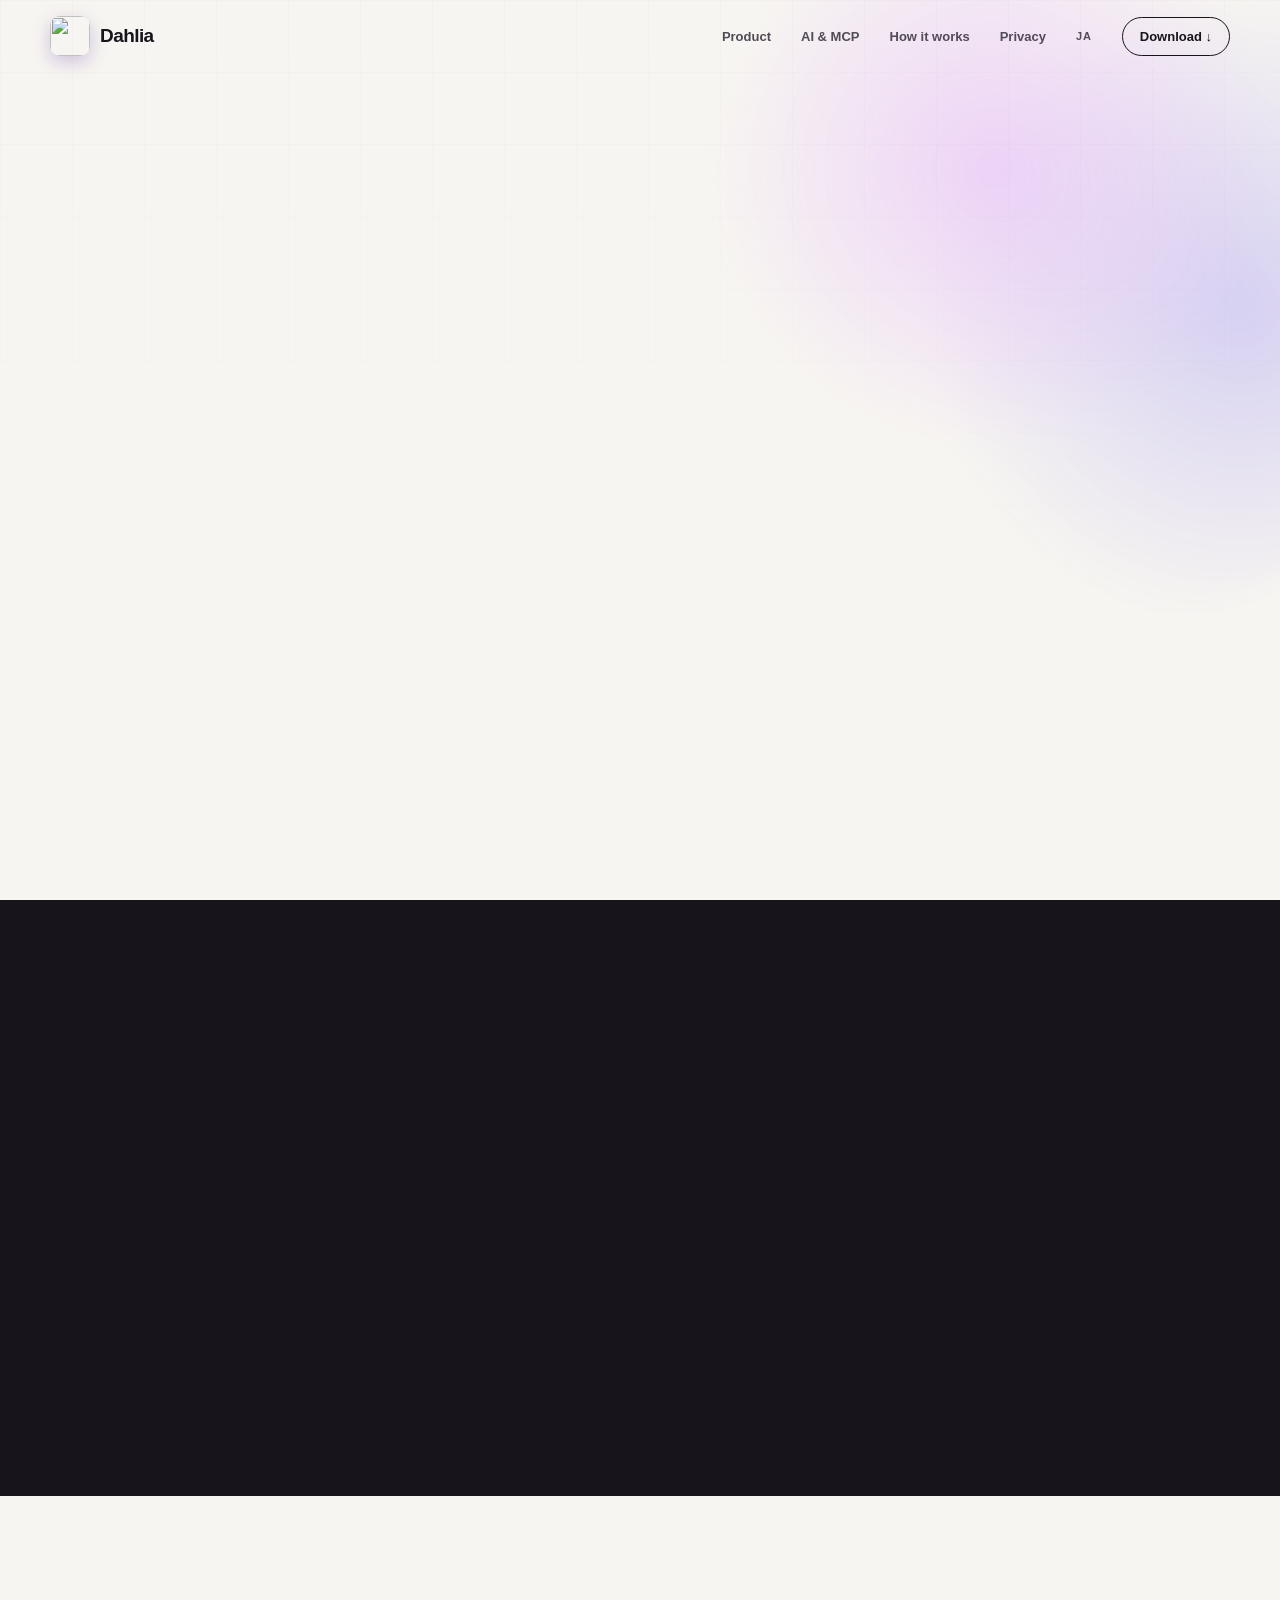
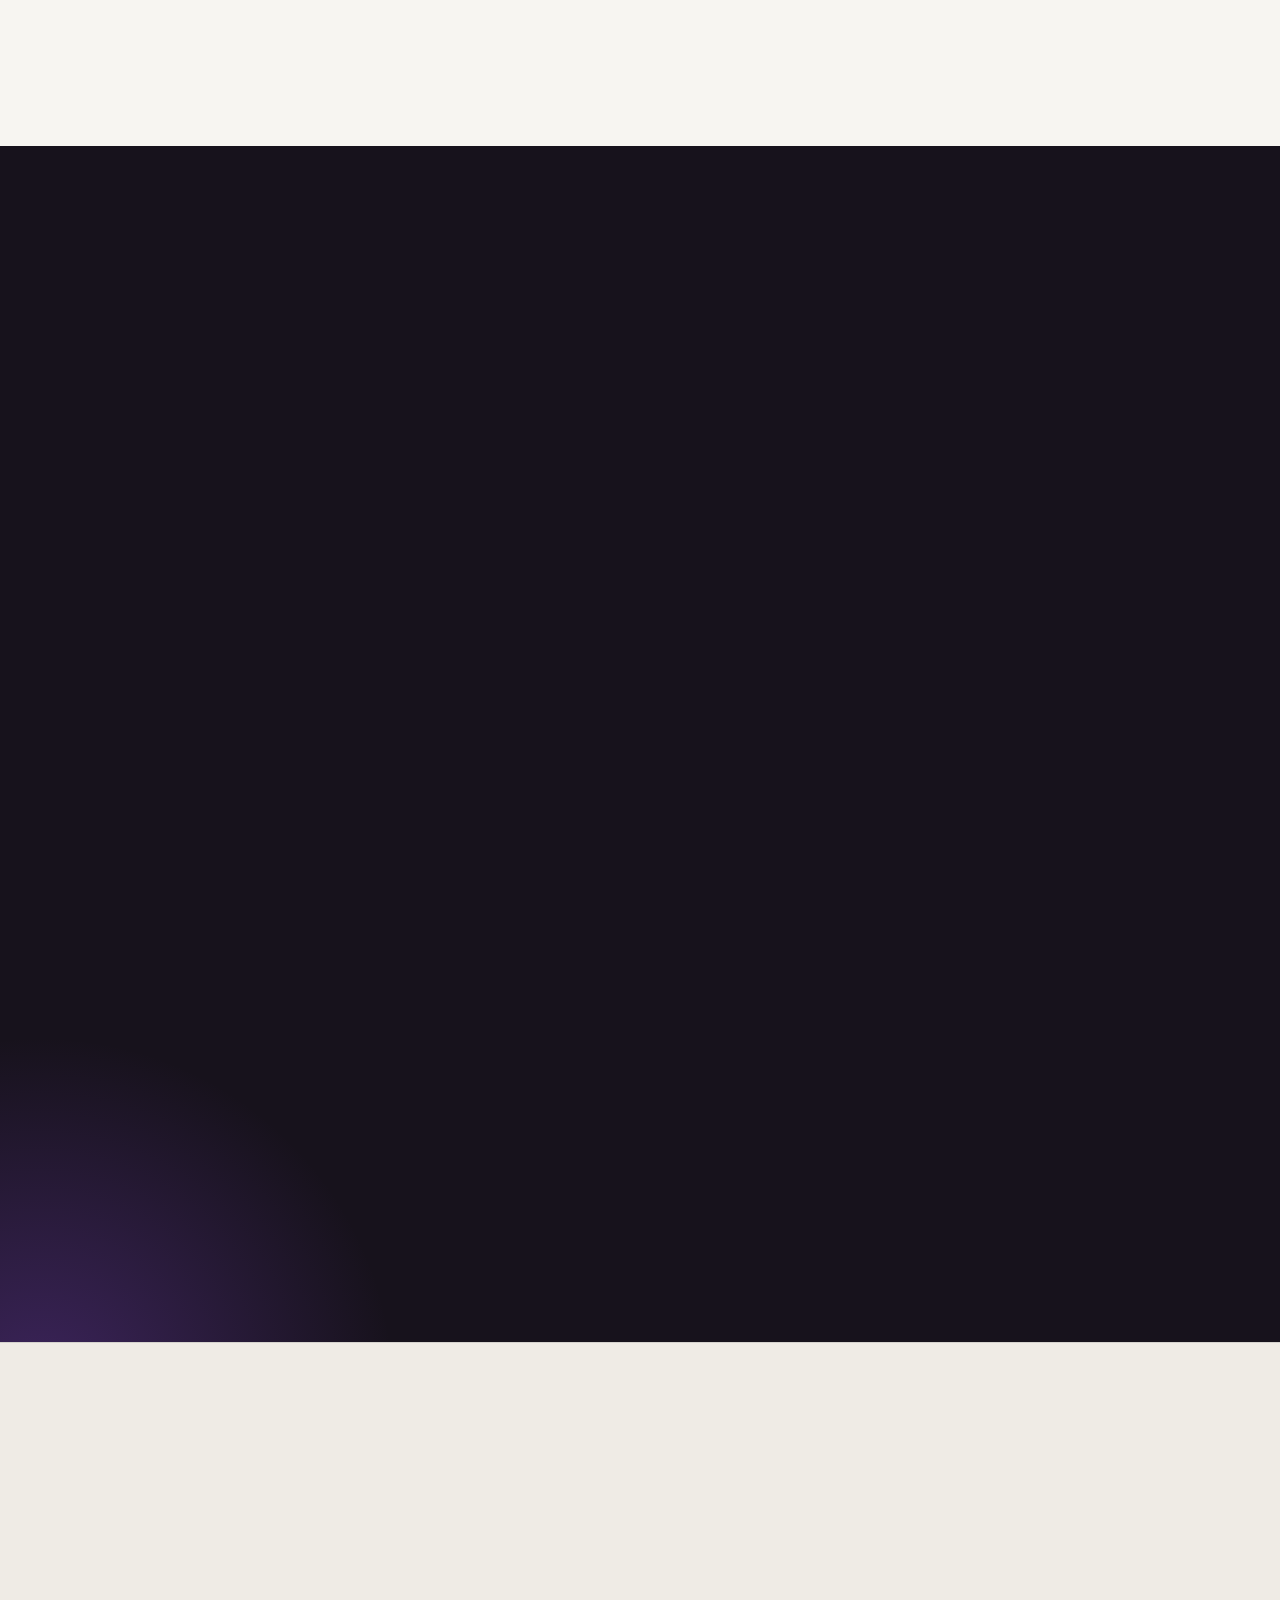
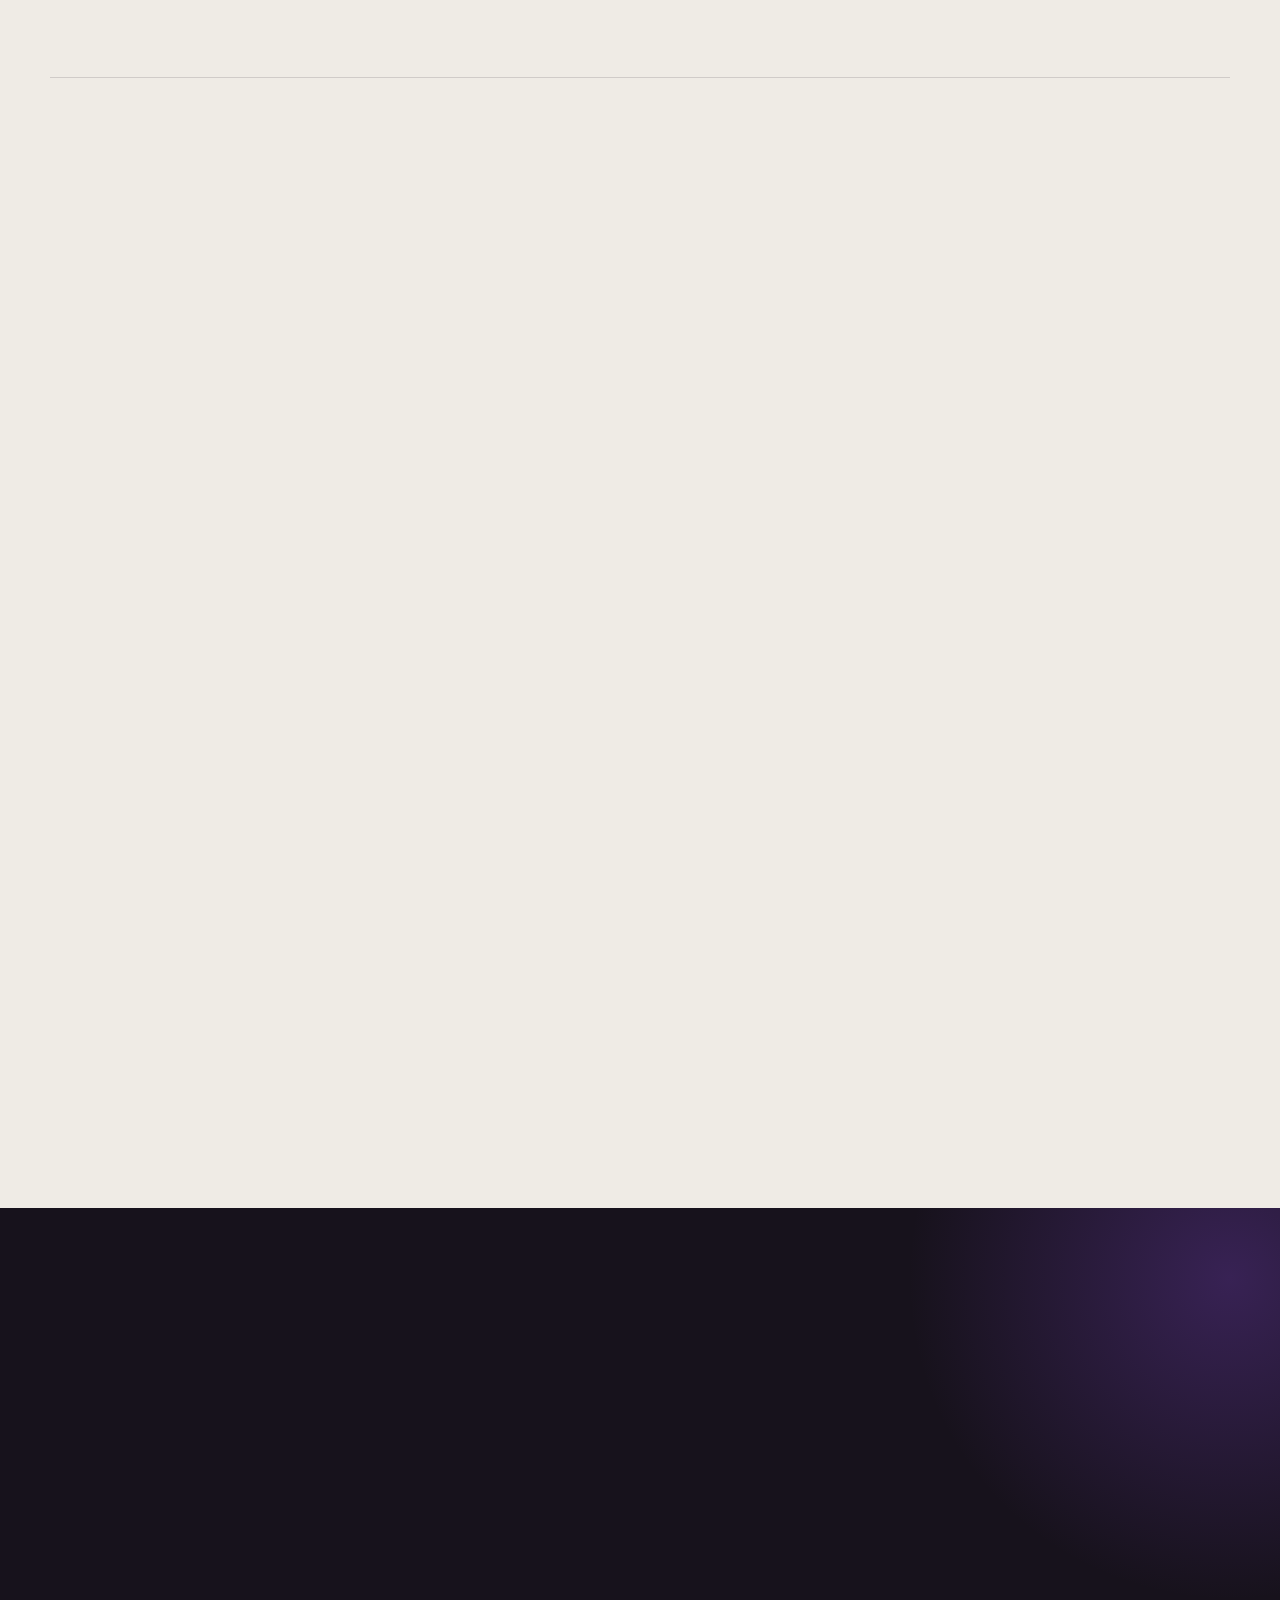
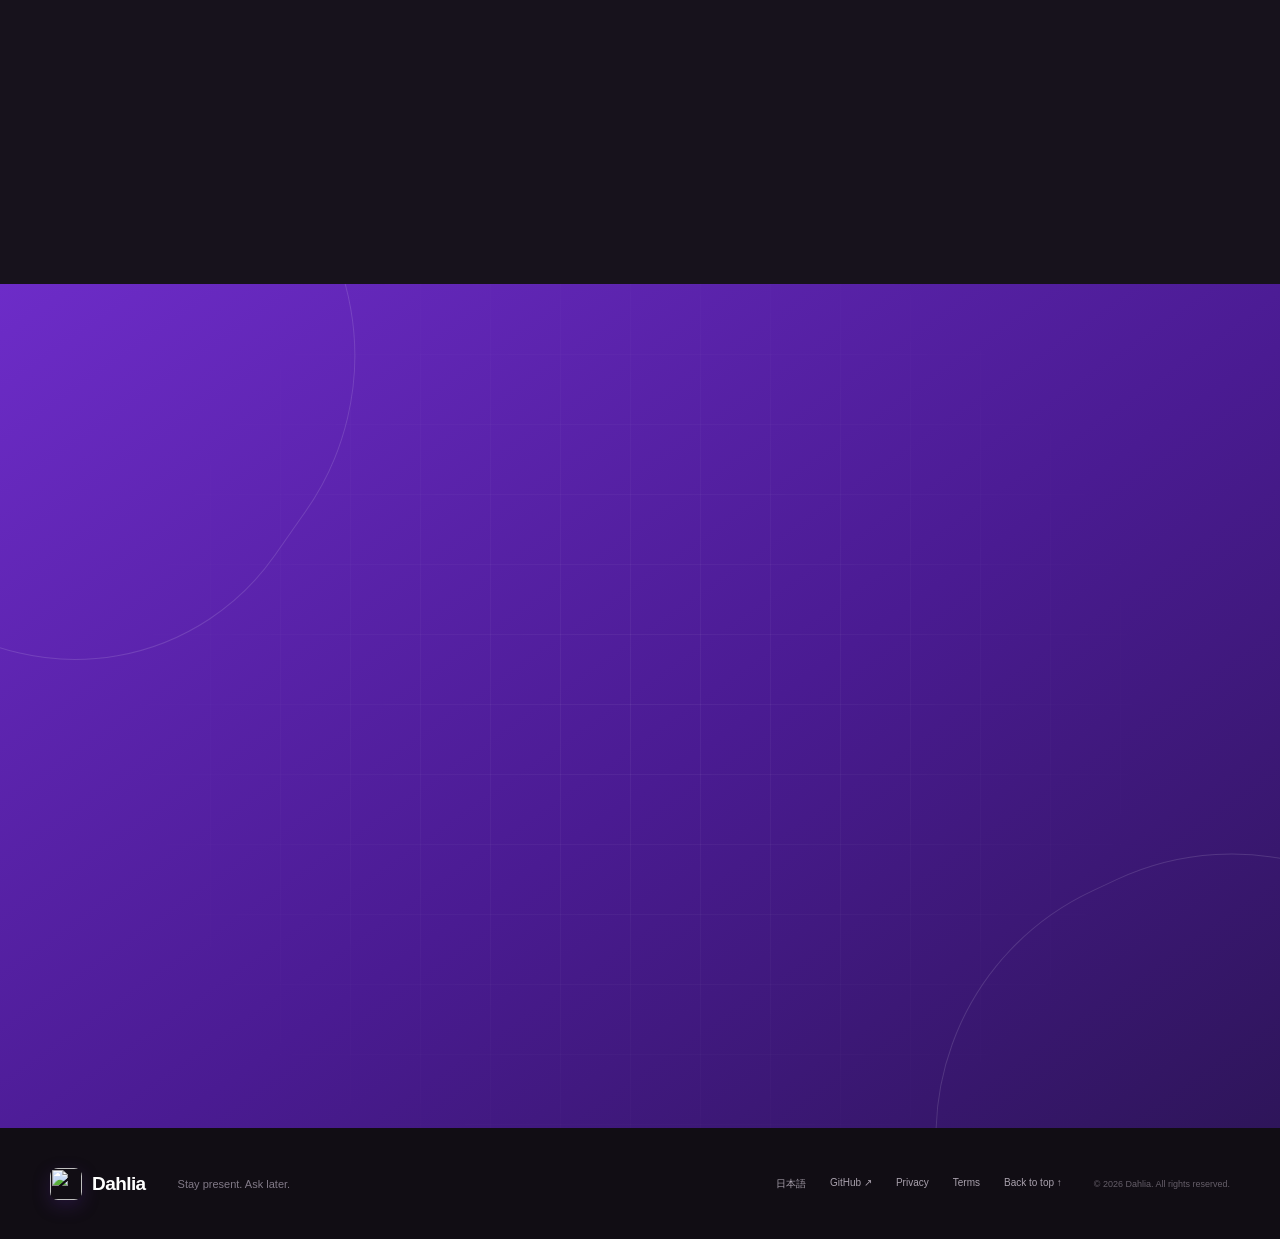
==== commit 72aeb5b8: "Add Terms of Use pages for Google OAuth" ====
--- a/website/index.html
+++ b/website/index.html
@@ -324,7 +324,7 @@
               <div class="feature-copy">
                 <span class="feature-number">CALENDAR</span>
                 <h3>From event to recording.</h3>
-                <p>See today’s agenda in the menu bar, then open the meeting and start recording together.</p>
+                <p>Connect Google Calendar to read upcoming events from calendars you select, show today’s agenda in the menu bar, and open a meeting as you start recording.</p>
                 <div class="feature-tags"><span>Calendar agenda</span><span>Join + record</span><span>Quick controls</span></div>
               </div>
               <div class="menubar-visual" aria-hidden="true">
@@ -379,7 +379,7 @@
               <div class="feature-copy">
                 <span class="feature-number">ORGANIZE</span>
                 <h3>Keep it useful.</h3>
-                <p>Use projects and tags, then export to Markdown, Obsidian, or Google Drive when you need to share.</p>
+                <p>Export to Markdown or Obsidian, or connect Google Drive to create and update Google Docs for the summaries you choose to export.</p>
                 <div class="export-row" aria-label="Supported organization and export destinations">
                   <span>MD</span><span>Ob</span><span>G</span><span>#</span>
                 </div>
@@ -427,12 +427,12 @@
             <article class="mcp-demo reveal">
               <div class="demo-topline"><span><i>⌁</i> Dahlia MCP</span><b>LOCAL · READ ONLY</b></div>
               <h3>Your meeting context, where the next action happens.</h3>
-              <p>Copy the registration command from Settings, then let Claude Code or Codex find meetings, read summaries, and inspect confirmed original transcript segments.</p>
+              <p>Copy the registration command from Settings, then let Claude Code or Codex find meetings, read summaries, and inspect confirmed original transcript segments or resized screenshots.</p>
               <div class="client-pills" aria-label="Supported MCP clients"><span>Claude Code</span><span>Codex CLI</span></div>
               <ul class="access-list">
                 <li><i>01</i><span><b>Search meetings</b><small>By title, project, tag, or date</small></span></li>
                 <li><i>02</i><span><b>Read stored summaries</b><small>Markdown, exactly as Dahlia saved it</small></span></li>
-                <li><i>03</i><span><b>Inspect confirmed transcripts</b><small>No notes, screenshots, audio, or drafts exposed</small></span></li>
+                <li><i>03</i><span><b>Inspect source evidence</b><small>Confirmed transcripts and resized screenshots; no notes, audio, or drafts</small></span></li>
               </ul>
             </article>
           </div>
@@ -498,7 +498,7 @@
             </article>
             <article class="privacy-card reveal">
               <span class="privacy-icon" aria-hidden="true">⌂</span>
-              <div><h3>Scoped, read-only access</h3><p>MCP exposes only meeting search, stored summaries, and confirmed original transcripts in the selected Vault.</p></div>
+              <div><h3>Scoped, read-only access</h3><p>MCP exposes only meeting search, stored summaries, confirmed original transcripts, and resized screenshots in the selected Vault.</p></div>
             </article>
           </div>
         </div>
@@ -535,6 +535,7 @@
           <a href="ja/" lang="ja">日本語</a>
           <a href="https://github.com/dahlia-org/dahlia" target="_blank" rel="noreferrer">GitHub ↗</a>
           <a href="privacy/">Privacy</a>
+          <a href="terms/">Terms</a>
           <a href="#top">Back to top ↑</a>
         </div>
         <small>© 2026 Dahlia. All rights reserved.</small>
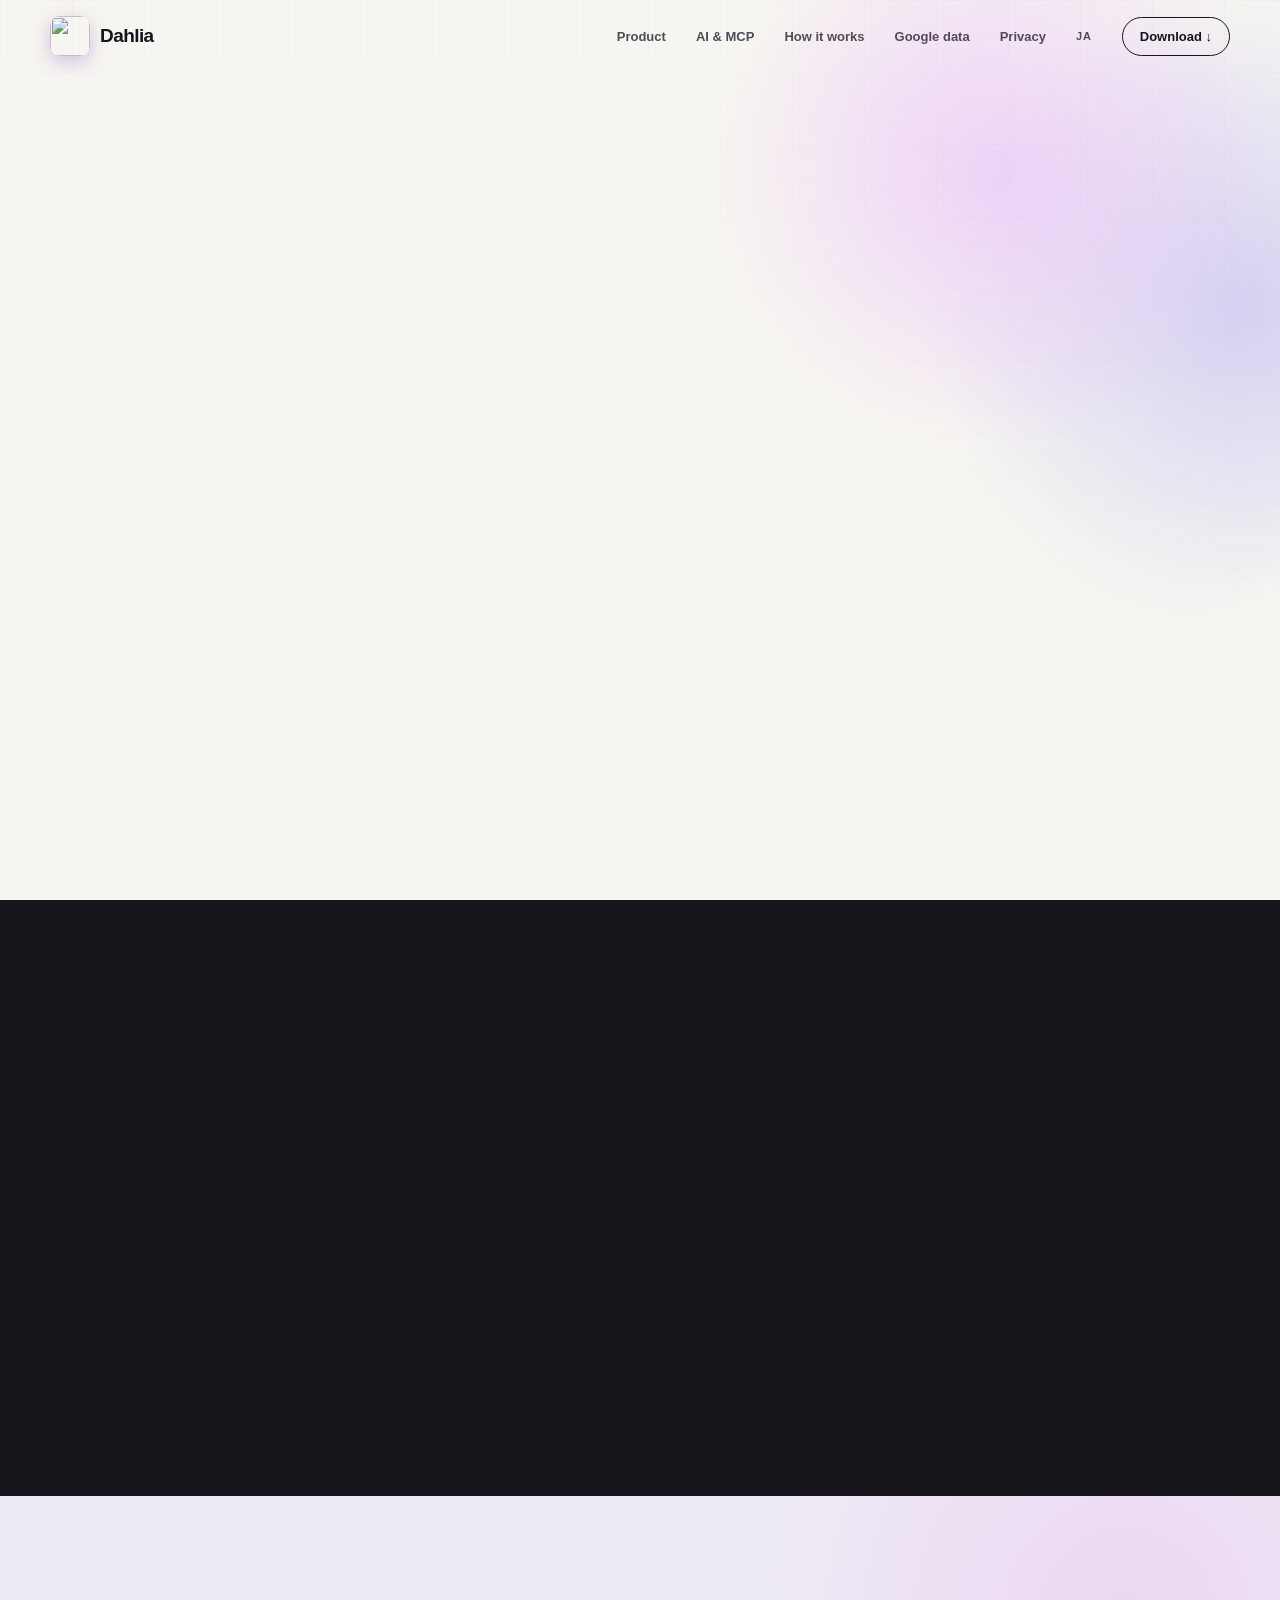
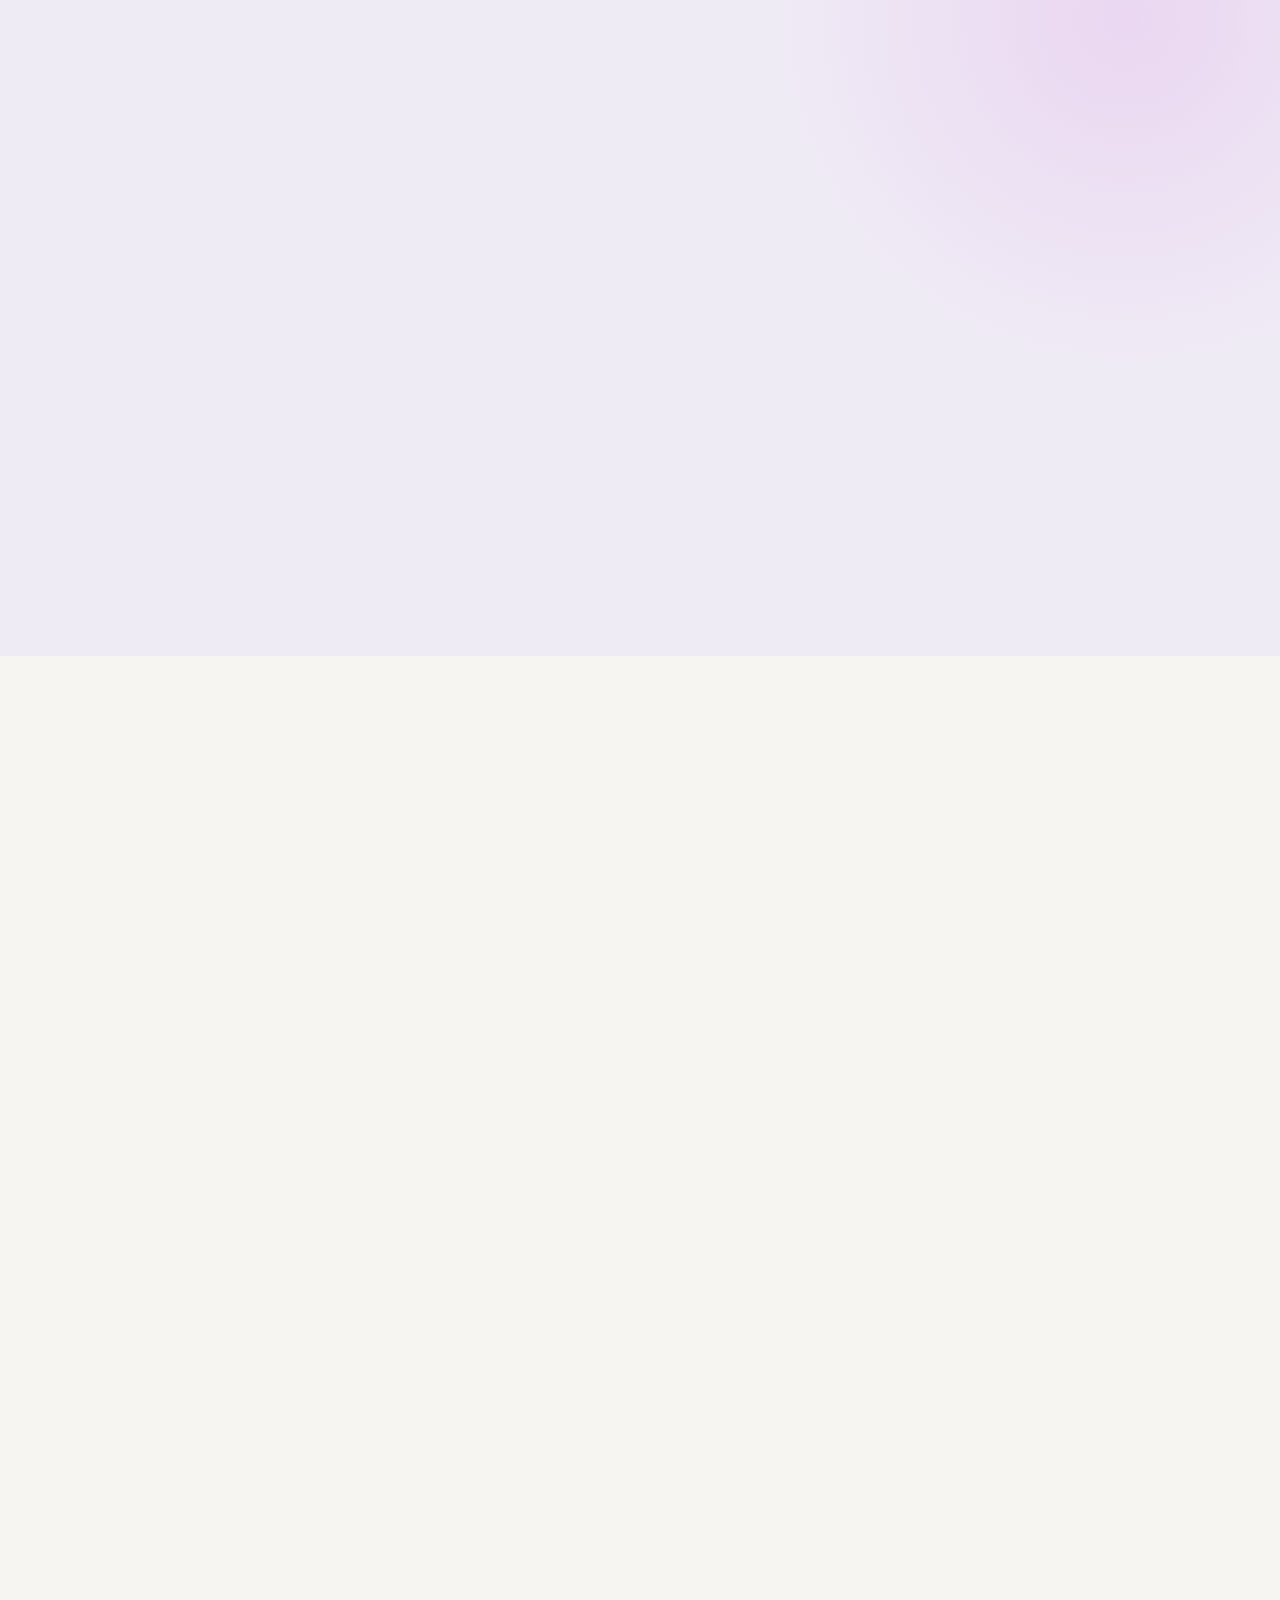
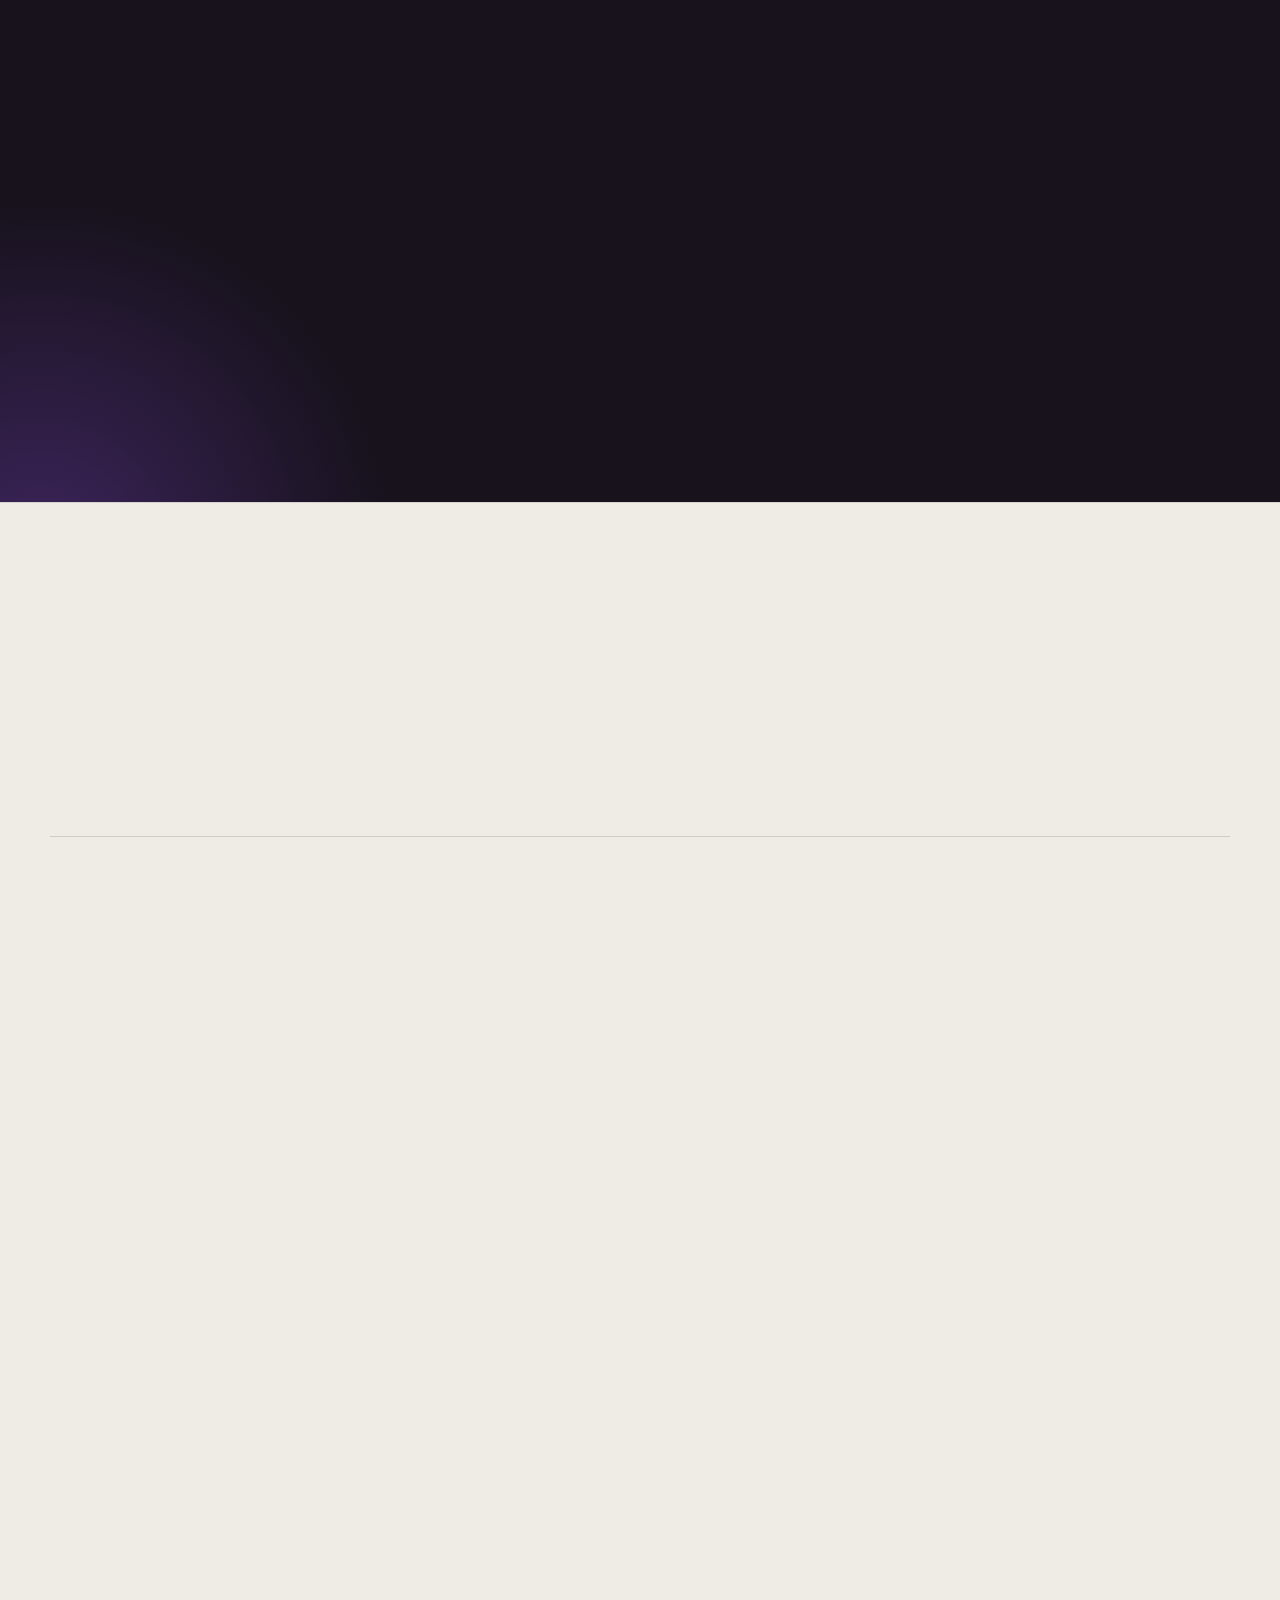
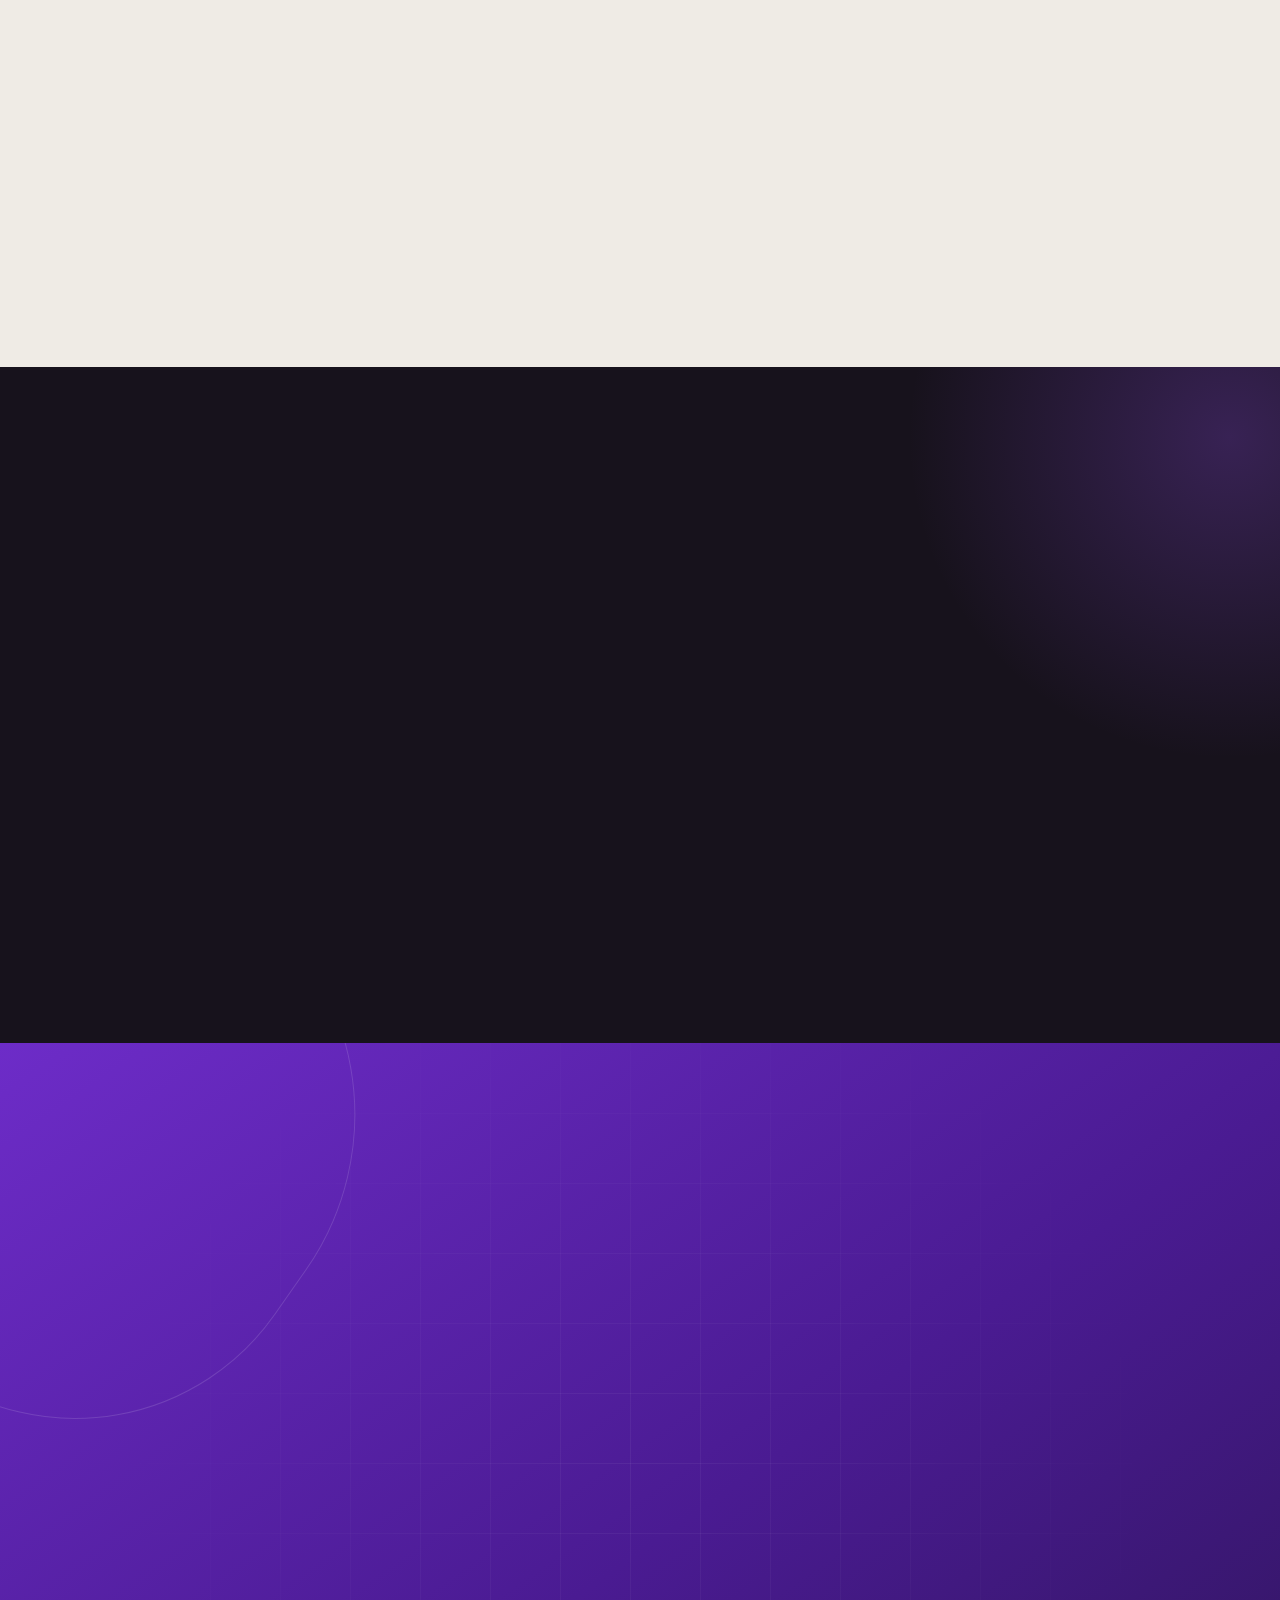
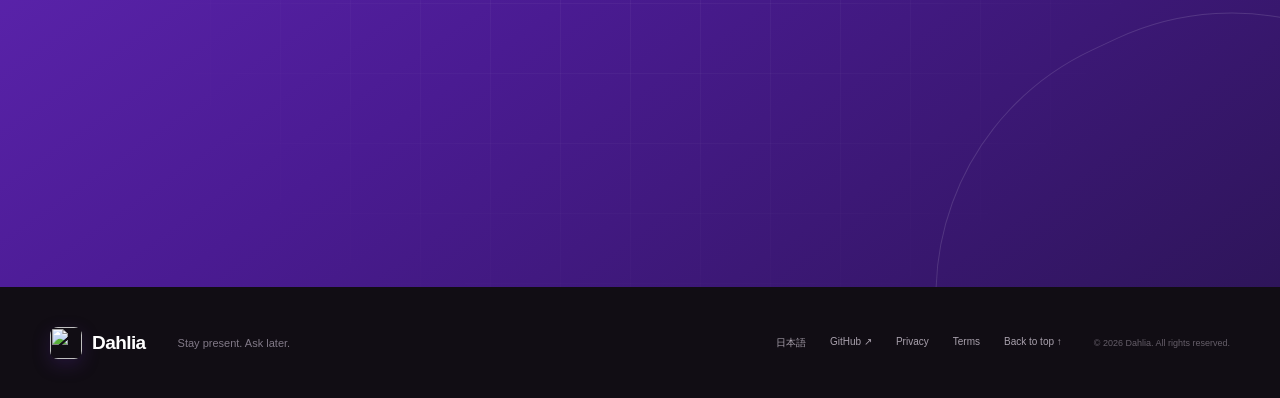
==== commit bac0c132: "Clarify OAuth branding on homepage" ====
--- a/website/index.html
+++ b/website/index.html
@@ -42,6 +42,7 @@
     <link rel="apple-touch-icon" href="assets/app-icon.png" />
     <link rel="manifest" href="site.webmanifest" />
     <link rel="stylesheet" href="styles.css" />
+    <noscript><style>.reveal { opacity: 1; transform: none; }</style></noscript>
     <title>Dahlia — Stay present. Ask later.</title>
   </head>
   <body>
@@ -69,6 +70,7 @@
           <a href="#features">Product</a>
           <a href="#ai">AI &amp; MCP</a>
           <a href="#workflow">How it works</a>
+          <a href="#google-data">Google data</a>
           <a href="privacy/">Privacy</a>
           <a class="language-link" href="ja/" lang="ja" aria-label="このページを日本語で表示">JA</a>
           <a
@@ -90,12 +92,12 @@
           <div class="hero-copy">
             <div class="eyebrow reveal">Your private meeting memory for macOS</div>
             <h1 class="reveal reveal-delay-1">
-              Stay present.<br />
-              <span>Ask later.</span>
+              <span class="heading-line">Dahlia</span>
+              <span class="hero-tagline">Stay present. Ask later.</span>
             </h1>
             <p class="hero-lead reveal reveal-delay-2">
-              Dahlia captures the conversation, turns it into clear meeting memory,<br class="desktop-break" />
-              and lets you ask questions in the app—or from Claude Code and Codex.
+              Dahlia is a macOS app that records microphone and system audio, transcribes meetings on your Mac,
+              and helps you review, summarize, and ask questions about what was discussed.
             </p>
             <div class="hero-actions reveal reveal-delay-3">
               <a
@@ -269,6 +271,51 @@
         </div>
       </section>
 
+      <section class="google-data-section" id="google-data">
+        <div class="section-shell">
+          <div class="google-data-heading reveal">
+            <p class="section-index">OPTIONAL GOOGLE INTEGRATIONS</p>
+            <h2>How Dahlia uses<br />Google data.</h2>
+            <p>
+              Google integrations are optional. Dahlia accesses Google data only after you choose to connect your
+              account and only to provide the features below.
+            </p>
+          </div>
+
+          <div class="google-data-cards">
+            <article class="google-data-card reveal">
+              <span class="google-data-icon" aria-hidden="true">▦</span>
+              <div>
+                <h3>Google Calendar</h3>
+                <p>
+                  Dahlia uses read-only access to your Google account and calendars you select to show upcoming events
+                  and meeting links and to start a recording from an event. Dahlia does not create, edit, or delete
+                  calendar events.
+                </p>
+              </div>
+            </article>
+
+            <article class="google-data-card reveal">
+              <span class="google-data-icon" aria-hidden="true">□</span>
+              <div>
+                <h3>Google Drive</h3>
+                <p>
+                  Dahlia uses Google Drive access to create and update the Meeting Notes folder and Google Docs you
+                  choose to export from Dahlia. Dahlia cannot access unrelated Drive files.
+                </p>
+              </div>
+            </article>
+          </div>
+
+          <div class="google-data-footer reveal">
+            <a class="google-data-link" href="https://dahlia-ai.org/privacy/">
+              Read the Privacy Policy <span aria-hidden="true">→</span>
+            </a>
+            <p>Learn how Dahlia accesses, stores, shares, and deletes Google user data.</p>
+          </div>
+        </div>
+      </section>
+
       <section class="features-section" id="features">
         <div class="section-shell">
           <div class="section-heading reveal">
--- a/website/styles.css
+++ b/website/styles.css
@@ -298,21 +298,32 @@
   font-weight: 780;
 }
 
-.hero h1 .hero-accent {
-  display: inline-block;
-  margin-inline: 0.06em;
+.hero h1 > .heading-line,
+.statement > .heading-line {
+  white-space: nowrap;
+}
+
+.hero-tagline {
+  display: block;
+  margin-top: 0.08em;
   color: transparent;
   background: linear-gradient(135deg, var(--violet) 15%, var(--magenta) 85%);
   -webkit-background-clip: text;
   background-clip: text;
-}
-
-.hero h1 > .heading-line,
-.statement > .heading-line {
+  font-size: 0.56em;
+  line-height: 1.15;
+  letter-spacing: -0.04em;
   white-space: nowrap;
 }
 
+html[lang="ja"] .hero-tagline {
+  font-size: 0.62em;
+  line-height: 1.22;
+  white-space: normal;
+}
+
 .hero-lead {
+  max-width: 650px;
   margin: 0;
   color: var(--muted);
   font-size: 16px;
@@ -1111,19 +1122,109 @@
   line-height: 2;
 }
 
+.google-data-section {
+  padding: 130px 0 135px;
+  background:
+    radial-gradient(circle at 88% 16%, rgba(200, 64, 213, 0.12), transparent 28%),
+    #efebf5;
+}
+
+.google-data-cards {
+  display: grid;
+  grid-template-columns: repeat(2, minmax(0, 1fr));
+  gap: 18px;
+  margin-top: 64px;
+}
+
+.google-data-card {
+  display: grid;
+  grid-template-columns: auto 1fr;
+  gap: 22px;
+  padding: 38px;
+  border: 1px solid rgba(64, 43, 78, 0.1);
+  border-radius: 30px;
+  background: rgba(255, 254, 250, 0.88);
+  box-shadow: 0 16px 48px rgba(52, 33, 67, 0.06);
+}
+
+.google-data-icon {
+  width: 48px;
+  height: 48px;
+  display: grid;
+  place-items: center;
+  border-radius: 14px;
+  color: white;
+  background: linear-gradient(135deg, var(--violet), var(--magenta));
+  box-shadow: 0 10px 24px rgba(112, 65, 230, 0.2);
+  font-size: 17px;
+}
+
+.google-data-card h3 {
+  margin: 2px 0 12px;
+  font-size: 24px;
+  line-height: 1.2;
+  letter-spacing: -0.035em;
+}
+
+.google-data-card p {
+  margin: 0;
+  color: var(--muted);
+  font-size: 14px;
+  line-height: 1.85;
+}
+
+.google-data-footer {
+  display: flex;
+  align-items: center;
+  gap: 24px;
+  margin-top: 30px;
+}
+
+.google-data-footer p {
+  margin: 0;
+  color: var(--muted);
+  font-size: 12px;
+  line-height: 1.6;
+}
+
+.google-data-link {
+  flex: none;
+  min-height: 48px;
+  display: inline-flex;
+  align-items: center;
+  gap: 12px;
+  padding: 0 20px;
+  border-radius: 999px;
+  color: white;
+  background: var(--ink);
+  font-size: 13px;
+  font-weight: 720;
+  transition: transform 180ms ease, background 180ms ease, box-shadow 180ms ease;
+}
+
+.google-data-link:hover {
+  transform: translateY(-2px);
+  background: var(--violet-deep);
+  box-shadow: 0 12px 28px rgba(78, 35, 166, 0.22);
+}
+
 .features-section {
   padding: 140px 0 150px;
 }
 
-.section-heading {
+:where(.section-heading, .google-data-heading) {
   display: grid;
   grid-template-columns: 0.36fr 0.82fr 0.55fr;
   gap: 30px;
   align-items: end;
+}
+
+.section-heading {
   margin-bottom: 70px;
 }
 
 .section-heading h2,
+.google-data-heading h2,
 .ai-heading h2,
 .workflow-heading h2,
 .privacy-copy h2 {
@@ -1133,7 +1234,7 @@
   letter-spacing: -0.055em;
 }
 
-.section-heading > p:last-child {
+:where(.section-heading, .google-data-heading) > p:last-child {
   margin: 0 0 5px;
   color: var(--muted);
   font-size: 14px;
@@ -2553,8 +2654,8 @@
   .note-one { right: -10px; }
   .note-two { left: -20px; }
   .proof-strip { flex-wrap: wrap; }
-  .section-heading { grid-template-columns: .32fr 1fr; }
-  .section-heading > p:last-child { grid-column: 2; }
+  :where(.section-heading, .google-data-heading) { grid-template-columns: .32fr 1fr; }
+  :where(.section-heading, .google-data-heading) > p:last-child { grid-column: 2; }
   .ai-heading { grid-template-columns: .32fr 1fr; }
   .privacy-layout { gap: 60px; }
 }
@@ -2571,7 +2672,9 @@
     display: flex;
     flex-direction: column;
     justify-content: center;
-    gap: 30px;
+    gap: 22px;
+    padding: 80px 24px 40px;
+    overflow-y: auto;
     color: white;
     background: rgba(20, 15, 24, 0.97);
     visibility: hidden;
@@ -2579,7 +2682,7 @@
     transition: opacity 180ms ease, visibility 180ms ease;
   }
   .site-nav.open { visibility: visible; opacity: 1; }
-  .site-nav > a:not(.nav-cta) { color: white; font-size: 25px; }
+  .site-nav > a:not(.nav-cta) { color: white; font-size: 22px; }
   .site-nav .nav-cta { border-color: rgba(255,255,255,.5); }
   .nav-toggle[aria-expanded="true"] span { background: white; }
   .legal-page .legal-nav {
@@ -2606,16 +2709,17 @@
   .hero h1 { font-size: clamp(49px, 13vw, 70px); }
   html[lang="ja"] .hero h1 { font-size: clamp(49px, 13vw, 70px); }
   .hero-lead { font-size: 14px; }
-  .desktop-break { display: none; }
   .product-stage { width: 100%; margin-top: 10px; padding-bottom: 30px; }
   .mac-window { transform: none; }
   .floating-note { display: none; }
   .stage-orbit-one { width: 100%; height: auto; aspect-ratio: 1; left: 0; top: 0; }
   .stage-orbit-two { display: none; }
   .proof-strip strong { flex-basis: 100%; border: 0; padding: 7px 0 0; margin: 0; text-align: center; }
-  .statement-section, .features-section, .ai-section, .workflow-section, .privacy-section { padding: 95px 0; }
-  .statement-grid, .ai-heading, .workflow-heading, .privacy-layout { grid-template-columns: 1fr; gap: 35px; }
+  .statement-section, .google-data-section, .features-section, .ai-section, .workflow-section, .privacy-section { padding: 95px 0; }
+  .statement-grid, .google-data-heading, .ai-heading, .workflow-heading, .privacy-layout { grid-template-columns: 1fr; gap: 35px; }
   .statement { margin-top: 0; }
+  .google-data-heading > p:last-child { grid-column: 1; }
+  .google-data-cards { grid-template-columns: 1fr; margin-top: 48px; }
   .section-heading { grid-template-columns: 1fr; gap: 22px; margin-bottom: 48px; }
   .section-heading > p:last-child { grid-column: 1; }
   .feature-card-wide { grid-template-columns: 1fr; gap: 40px; }
@@ -2627,6 +2731,7 @@
   .step-visual { grid-column: 2; }
   .step-copy { grid-column: 2; }
   .privacy-layout { gap: 50px; }
+  .google-data-footer { align-items: flex-start; flex-direction: column; gap: 16px; }
   .footer-inner { grid-template-columns: 1fr auto; padding: 30px 0; }
   .footer-inner > p { display: none; }
   .footer-links { justify-self: end; }
@@ -2635,6 +2740,8 @@
 
 @media (max-width: 600px) {
   .mobile-copy-line { display: block; }
+  .hero-tagline { font-size: 0.47em; }
+  html[lang="ja"] .hero-tagline { font-size: 0.58em; }
   .hero-actions { align-items: flex-start; flex-direction: column; gap: 18px; }
   .hero-meta { max-width: 320px; }
   .product-stage { width: 128%; margin-left: -14%; padding-top: 45px; }
@@ -2692,6 +2799,8 @@
   .step-transcribe i { left: auto; right: 42px; bottom: 53px; }
   .step-copy h3 { font-size: 29px; }
   .privacy-card { grid-template-columns: 1fr; }
+  .google-data-card { grid-template-columns: 1fr; padding: 30px; border-radius: 27px; }
+  .google-data-link { width: 100%; justify-content: center; }
   .final-cta { padding: 105px 0; }
   .cta-inner h2 { font-size: 48px; }
   .footer-inner { grid-template-columns: 1fr; }
